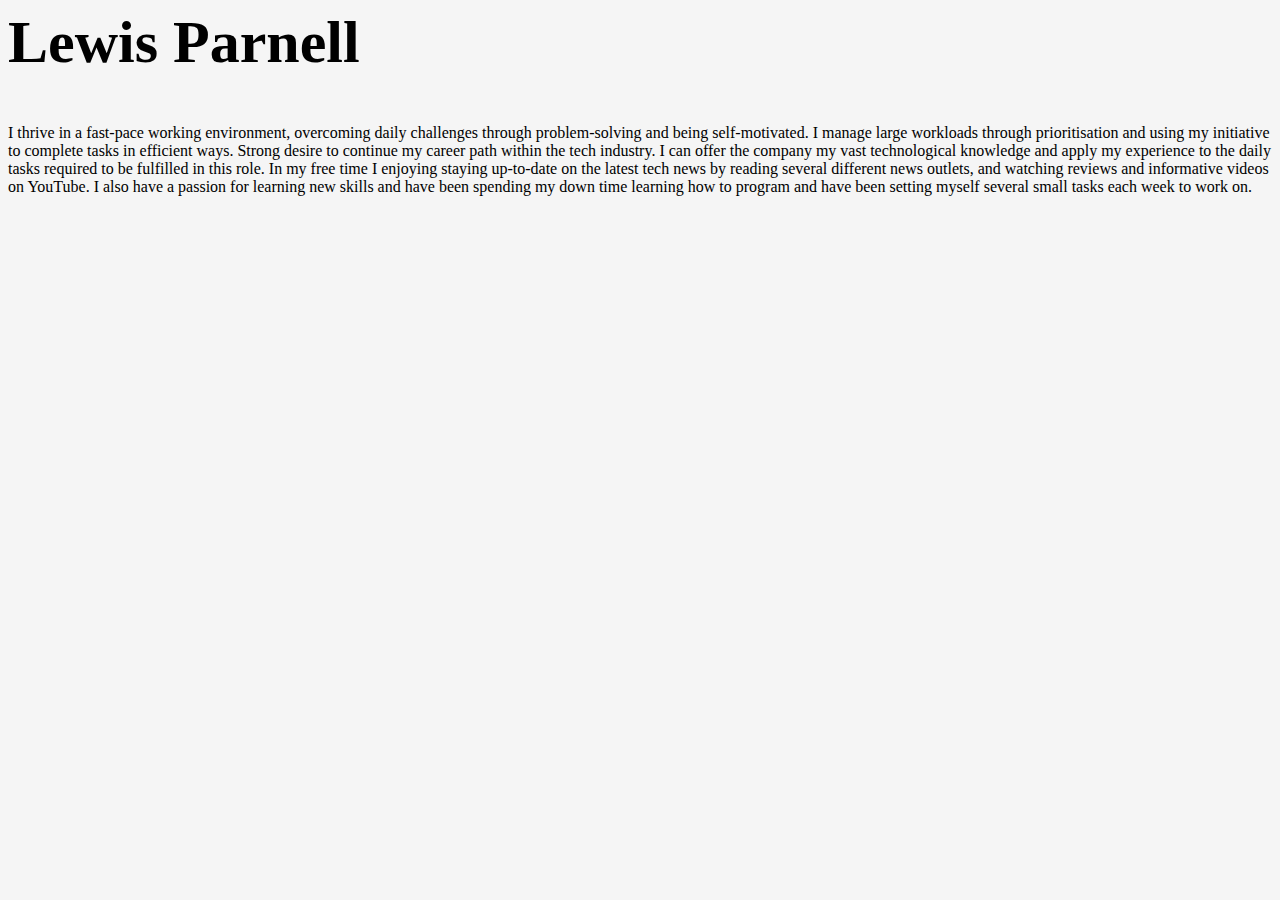
==== index.html @ 41ef8e37 "Setting up site" ====
<html lang="en">
<head>
<meta charset="UTF-8">
<meta name="viewport" content="width=device-width, initial-scale=1.0">
<title>Lewis Parnell</title>
<link rel="stylesheet" type="text/css" href="styles/main.css">
<link rel="stylesheet" media="only screen and (min-width:720px)" href="styles/desktop.css">
<link rel="icon" href="images/logo.png">
</head>
<body>
<div class="container">
<header>
    <h1 id="Heading">Lewis Parnell</h1> 
</header>
<p>
I thrive in a fast-pace working environment, overcoming daily challenges through problem-solving and being self-motivated. I manage large workloads through prioritisation and using my initiative to complete tasks in efficient ways. Strong desire to continue my career path within the tech industry. I can offer the company my vast technological knowledge and apply my experience to the daily tasks required to be fulfilled in this role.
In my free time I enjoying staying up-to-date on the latest tech news by reading several different news outlets, and watching reviews and informative videos on YouTube. I also have a passion for learning new skills and have been spending my down time learning how to program and have been setting myself several small tasks each week to work on.
</p>
<div class="content">
<script src="js/main.js"> </script>
</body>
</html>
---- styles/main.css ----
.container {
    width: 100%;
    margin: auto;
}
header {
    height: 100px;
    background-size: cover;
    padding: 0px;
    text-align: left;
    font-size: 30px;
    font-family: Georgia, 'Times New Roman', Times, serif;
}
nav {
    background-color: #8d8741;
}
nav ul {
    list-style: none;
    padding-left: 0;
    margin: 0;
    display: flex;
    flex-direction: column;
}
nav ul li {
    border-bottom: 1px solid #ccc;
    padding: 5px;
    text-align: center;
}
nav ul li a {
    display: inline-block;
    width: 100%;
    font-weight: bold;
    text-decoration: none;
    color: white;
    padding: 8px 0;
    font-family: Georgia, 'Times New Roman', Times, serif;
}
footer {
    border-top: 1px solid #ccc;
    margin: 20px 10px 10px 0;
    padding-top: 10px;
    font-size: 15px;
    text-align: center;
    font-style: bold;
}
ul.facilities {
    font-size: 20px;
}
.content {
    font-size: 20px;
    font-family: Georgia, 'Times New Roman', Times, serif;
}
ul {
    font-size: 20px;
}
.textWrap {
    float: right;
    margin: 5px;
}
li > p {
    margin-left: 10;
}
.map{
    display: none;
}
---- styles/desktop.css ----
html {background-color:whitesmoke}
.container {
    width: 100%;
    margin: auto;
}
nav li a:hover {
    color: black;
    text-decoration: underline;
  }
nav ul {
    text-align: center;
    padding-left: 0;
    flex-direction: row;
    margin: auto;
  }
nav ul li {
    text-align: center;
    display: inline;
    border: none;
    border-left: 1px solid #000;
  }
button {
  vertical-align: bottom;
	margin: 0 0.3125em;
	padding: 0 0.3125em;
	border: 1px solid #000;
	background-color: #fff;
	font-weight: bold;
}
.content {
    font-size: 20px;
    font-family: Georgia, 'Times New Roman', Times, serif;
}
.map {
  display: inline;
  float: right;
  position: relative;
  top: -400px;
  margin: 0;
}
.row {
  display: flex;
}
.column {
  flex: 33.33%;
  padding: 5px;
}
.rowBusiness {
  display: flex;
}
.columnBusiness {
  flex: 33.33%;
  padding: 5px;
}
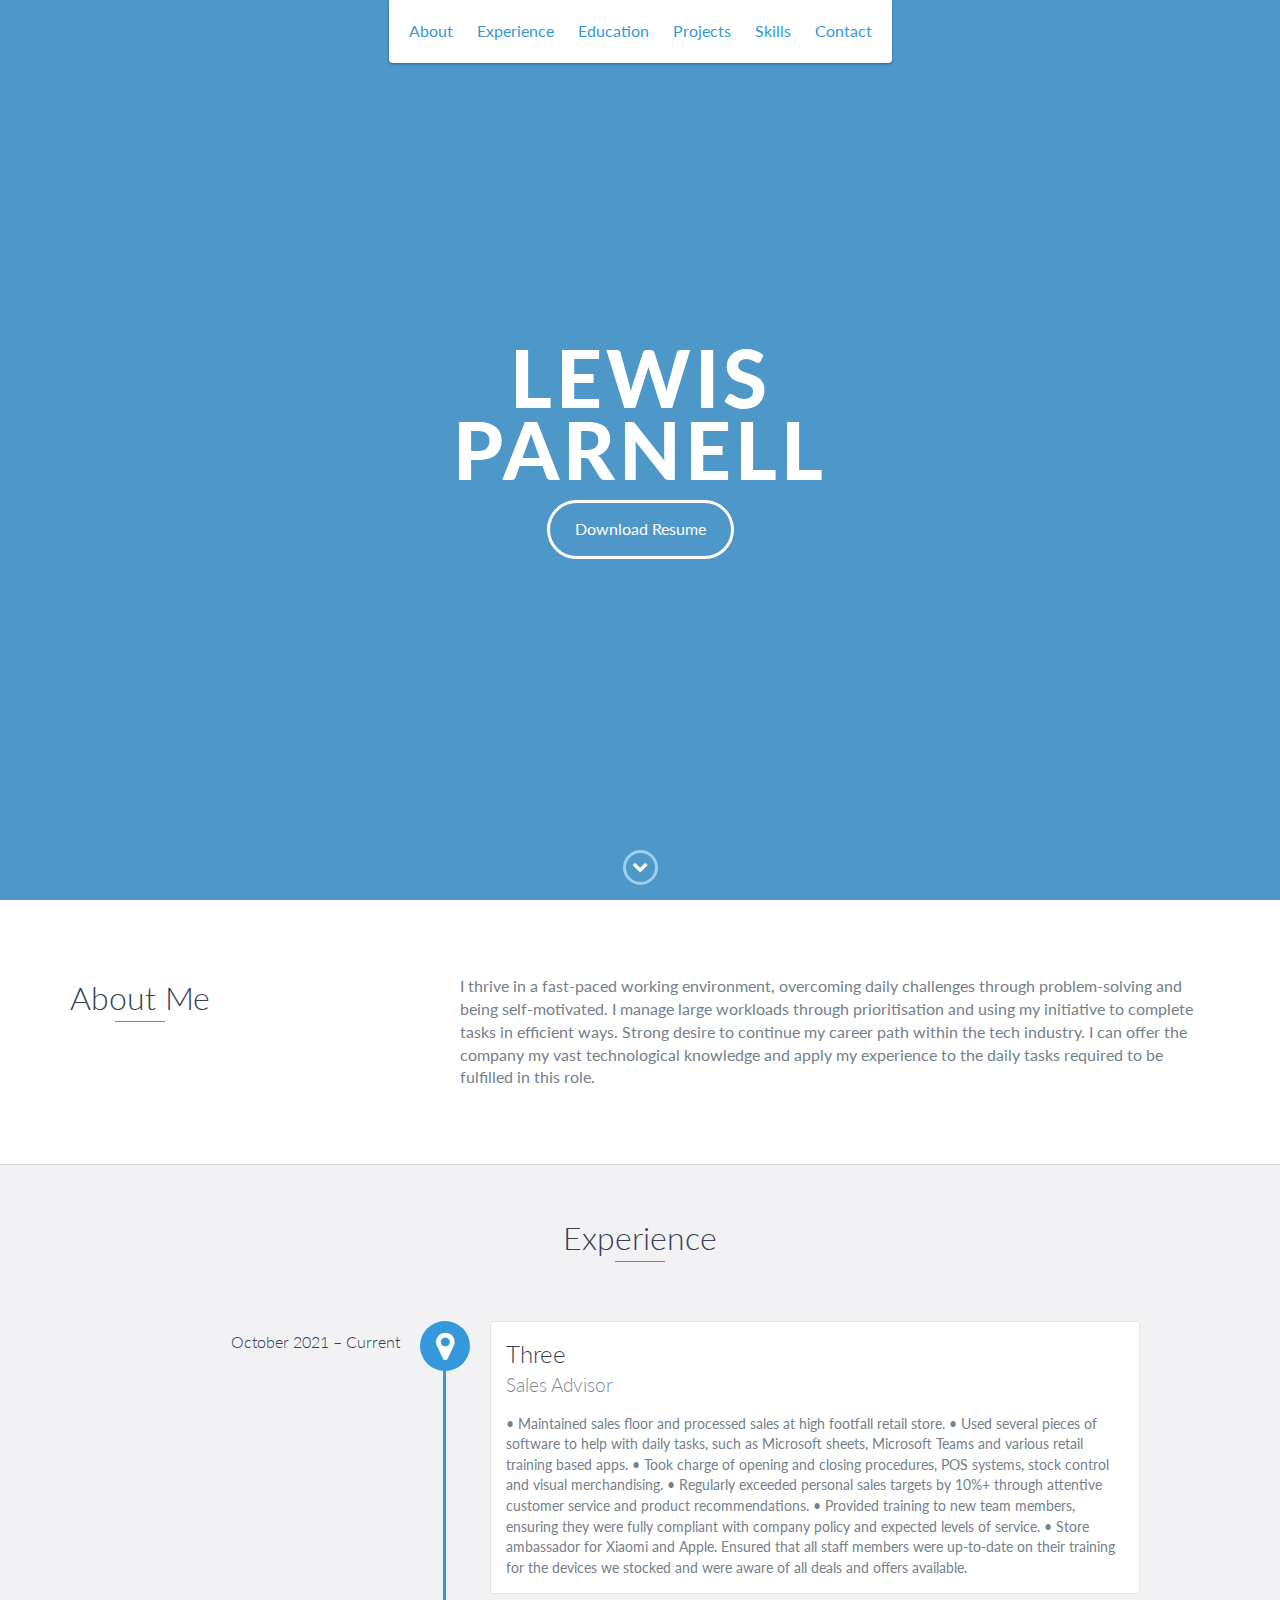
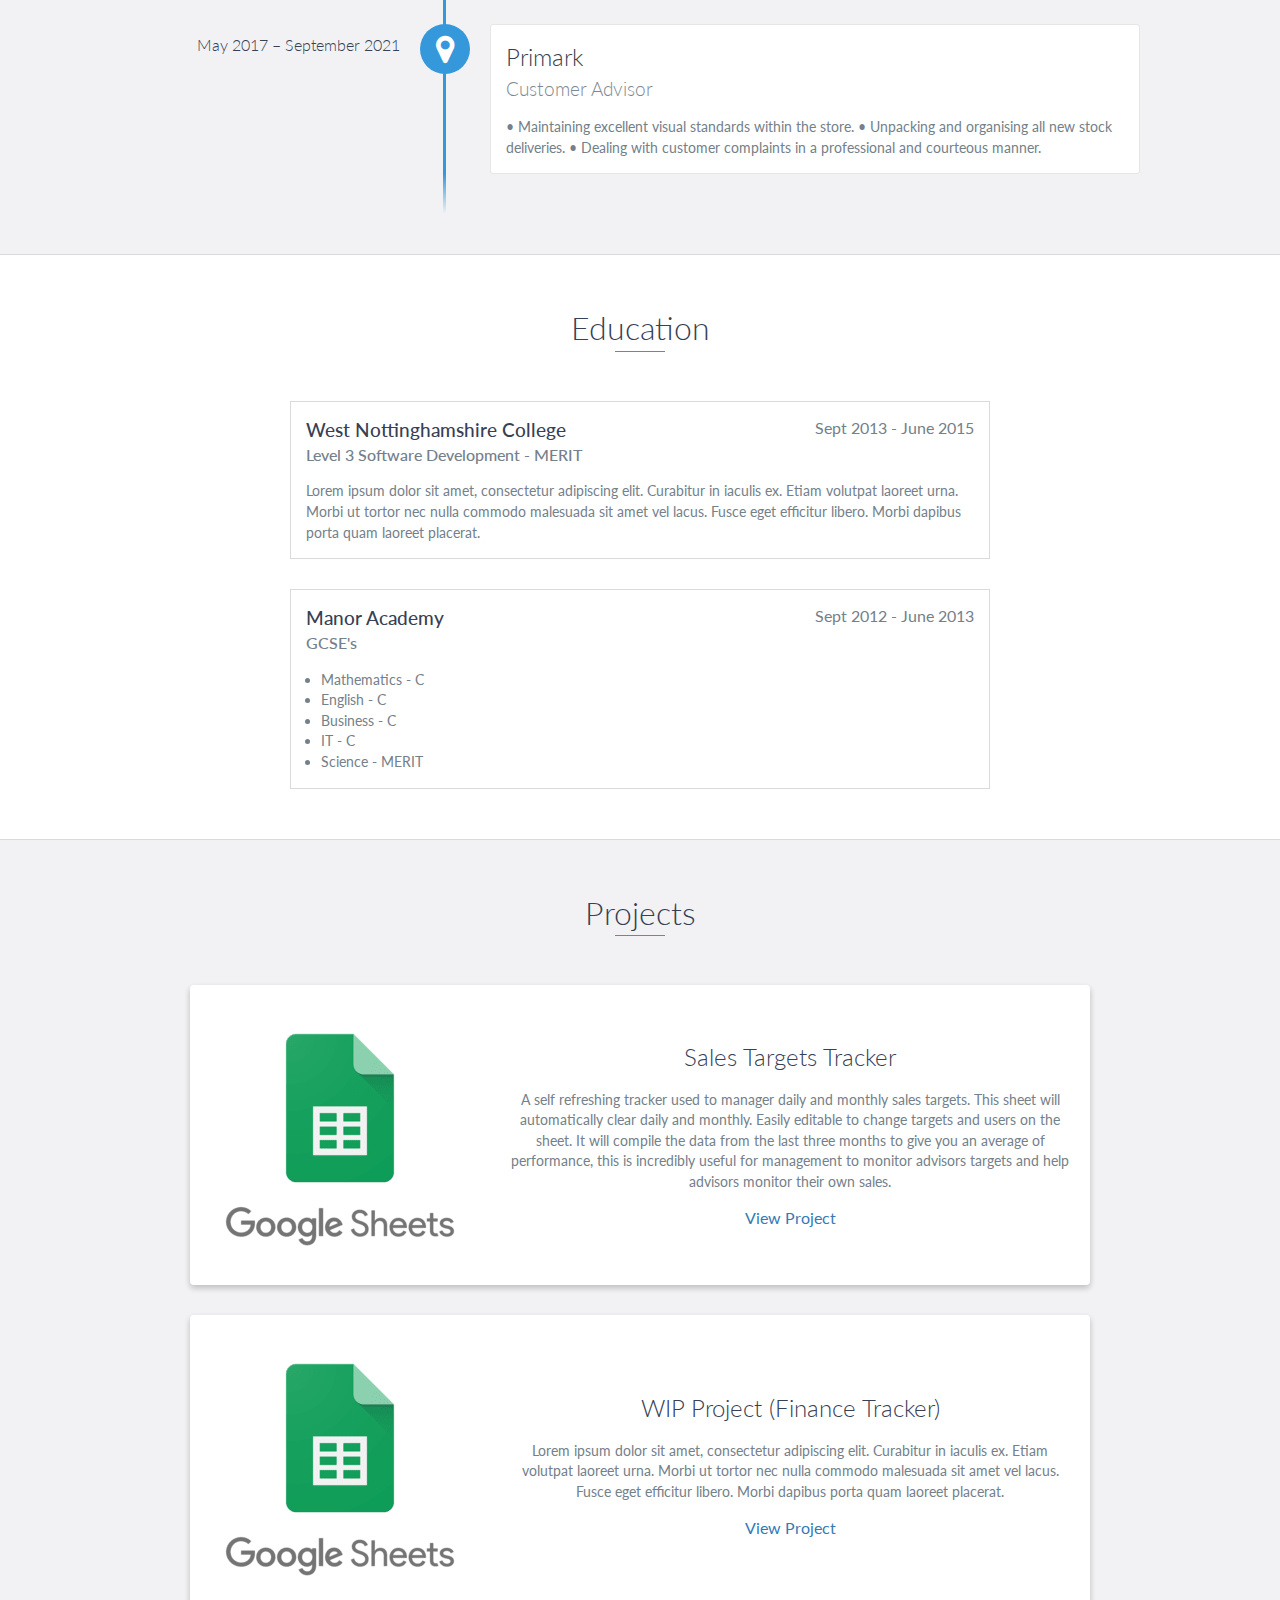
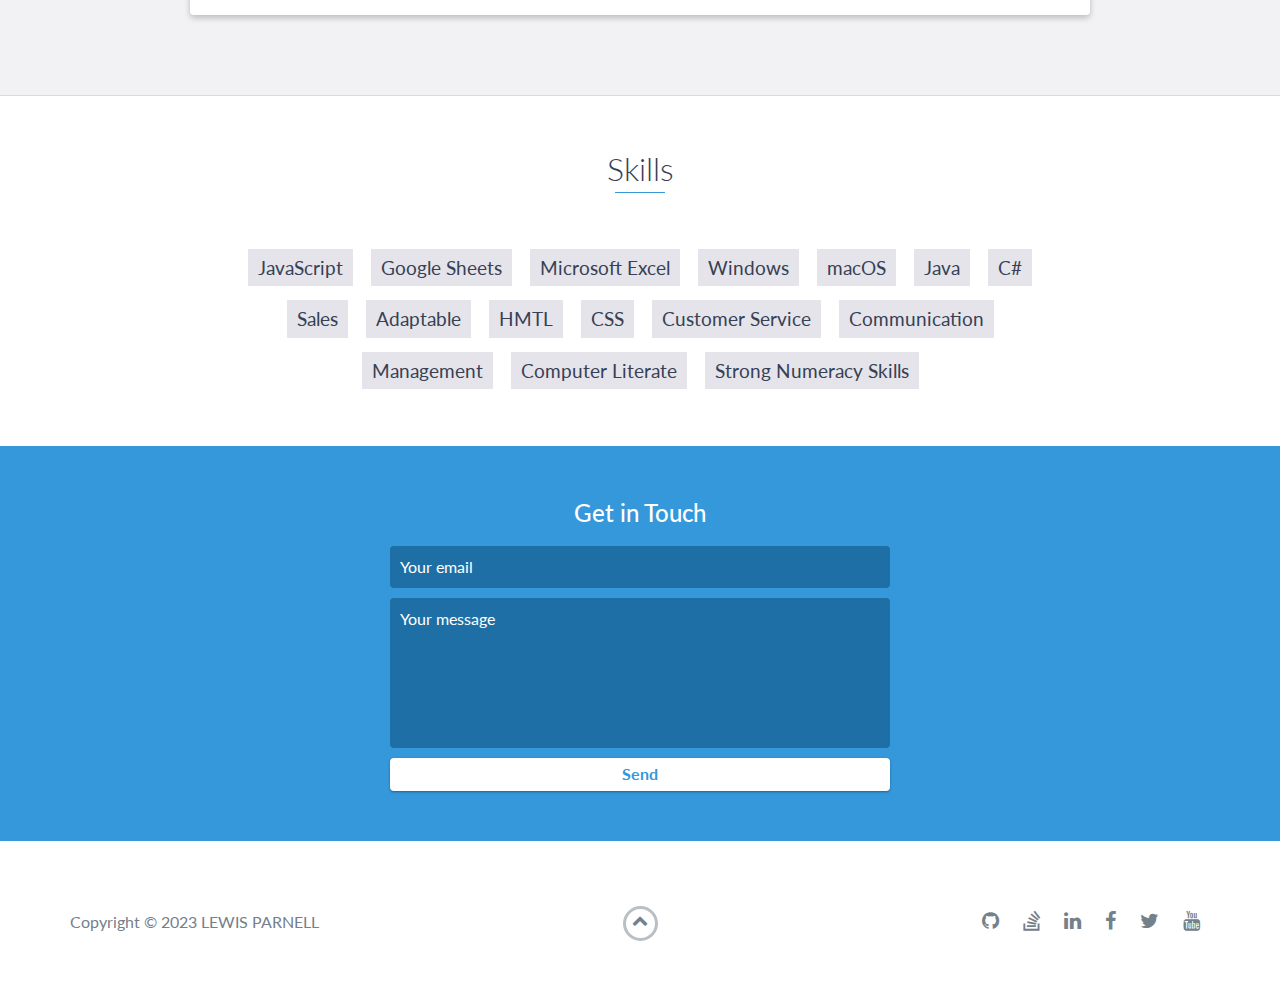
==== commit 9c49b483: "BuiltSite" ====
--- a/index.html
+++ b/index.html
@@ -1,22 +1,283 @@
-<html lang="en">
+<!DOCTYPE html>
+<html class="no-js" lang="en">
+
 <head>
-<meta charset="UTF-8">
-<meta name="viewport" content="width=device-width, initial-scale=1.0">
-<title>Lewis Parnell</title>
-<link rel="stylesheet" type="text/css" href="styles/main.css">
-<link rel="stylesheet" media="only screen and (min-width:720px)" href="styles/desktop.css">
-<link rel="icon" href="images/logo.png">
+    <meta charset="utf-8">
+    <meta http-equiv="X-UA-Compatible" content="IE=edge">
+    <meta name="viewport" content="width=device-width, initial-scale=1">
+    <title>My Portfolio</title>
+	<link rel="shortcut icon" href="favicon.ico" type="image/x-icon">
+	<link rel="icon" href="favicon.ico" type="image/x-icon">
+    <link rel="mask-icon" href="{{ base_path }}/images/safari-pinned-tab.svg?v=M44lzPylqQ" 
+    color="#000000">
+    <link href="https://fonts.googleapis.com/css?family=Lato:300,400,700,900" rel="stylesheet">
+    <link rel="stylesheet" href="libs/font-awesome/css/font-awesome.min.css">
+    <link href="css/bootstrap.min.css" rel="stylesheet">
+    <link href="css/styles.css" rel="stylesheet">
 </head>
+
 <body>
-<div class="container">
-<header>
-    <h1 id="Heading">Lewis Parnell</h1> 
-</header>
-<p>
-I thrive in a fast-pace working environment, overcoming daily challenges through problem-solving and being self-motivated. I manage large workloads through prioritisation and using my initiative to complete tasks in efficient ways. Strong desire to continue my career path within the tech industry. I can offer the company my vast technological knowledge and apply my experience to the daily tasks required to be fulfilled in this role.
-In my free time I enjoying staying up-to-date on the latest tech news by reading several different news outlets, and watching reviews and informative videos on YouTube. I also have a passion for learning new skills and have been spending my down time learning how to program and have been setting myself several small tasks each week to work on.
-</p>
-<div class="content">
-<script src="js/main.js"> </script>
+    <div id="mobile-menu-open" class="shadow-large">
+        <i class="fa fa-bars" aria-hidden="true"></i>
+    </div>
+    <!-- End #mobile-menu-toggle -->
+    <header>
+        <div id="mobile-menu-close">
+            <span>Close</span> <i class="fa fa-times" aria-hidden="true"></i>
+        </div>
+        <ul id="menu" class="shadow">
+            <li>
+                <a href="#about">About</a>
+            </li>
+            <li>
+                <a href="#experience">Experience</a>
+            </li>
+            <li>
+                <a href="#education">Education</a>
+            </li>
+            <li>
+                <a href="#projects">Projects</a>
+            </li>
+            <li>
+                <a href="#skills">Skills</a>
+            </li>
+            <li>
+                <a href="#contact">Contact</a>
+            </li>
+        </ul>
+    </header>
+    <!-- End header -->
+
+    <div id="lead">
+        <div id="lead-content">
+            <h1>Lewis Parnell</h1>
+            <h2></h2>
+            <a href="#" class="btn-rounded-white">Download Resume</a>
+        </div>
+        <!-- End #lead-content -->
+
+        <div id="lead-overlay"></div>
+
+        <div id="lead-down">
+            <span>
+                <i class="fa fa-chevron-down" aria-hidden="true"></i>
+            </span>
+        </div>
+        <!-- End #lead-down -->
+    </div>
+    <!-- End #lead -->
+
+    <div id="about">
+        <div class="container">
+            <div class="row">
+                <div class="col-md-4">
+                    <h2 class="heading">About Me</h2>
+                </div>
+                <div class="col-md-8">
+                    <p>
+                        I thrive in a fast-paced working environment, overcoming daily challenges through problem-solving and being self-motivated. I manage large workloads through prioritisation and using my initiative to complete tasks in efficient ways. Strong desire to continue my career path within the tech industry. I can offer the company my vast technological knowledge and apply my experience to the daily tasks required to be fulfilled in this role.
+                    </p>
+                </div>
+            </div>
+        </div>
+    </div>
+    <!-- End #about -->
+
+    <div id="experience" class="background-alt">
+        <h2 class="heading">Experience</h2>
+        <div id="experience-timeline">
+            <div data-date="October 2021 – Current">
+                <h3>Three</h3>
+                <h4>Sales Advisor</h4>
+                <p>
+                    • Maintained sales floor and processed sales at high footfall retail store. 
+                    • Used several pieces of software to help with daily tasks, such as Microsoft sheets, Microsoft Teams and various retail training based apps.
+                    • Took charge of opening and closing procedures, POS systems, stock control and visual merchandising.
+                    • Regularly exceeded personal sales targets by 10%+ through attentive customer service and product recommendations.
+                    • Provided training to new team members, ensuring they were fully compliant with company policy and expected levels of service.
+                    • Store ambassador for Xiaomi and Apple. Ensured that all staff members were up-to-date on their training for the devices we stocked and were aware of all deals and offers available.
+                </p>
+            </div>
+
+            <div data-date="May 2017 – September 2021">
+                <h3>Primark</h3>
+                <h4>Customer Advisor</h4>
+                <p>
+                    • Maintaining excellent visual standards within the store.                                      
+                    • Unpacking and organising all new stock deliveries.
+                    • Dealing with customer complaints in a professional and courteous manner.
+                </p>
+            </div>
+            <!--
+            <div data-date="September 2015 – September 2016">
+                <h3>Employer Name</h3>
+                <h4>Job Title</h4>
+                <p>
+                    Lorem ipsum dolor sit amet, consectetur adipiscing elit. Curabitur in iaculis ex. Etiam volutpat laoreet urna. Morbi ut tortor nec nulla commodo malesuada sit amet vel lacus. Fusce eget efficitur libero. Morbi dapibus porta quam laoreet placerat.
+                </p>
+            </div>
+        -->
+        </div>
+    </div>
+    <!-- End #experience -->
+
+    <div id="education">
+        <h2 class="heading">Education</h2>
+        <div class="education-block">
+            <h3>West Nottinghamshire College</h3>
+            <span class="education-date">Sept 2013 - June 2015</span>
+            <h4>Level 3 Software Development - MERIT</h4>
+            <p>
+                Lorem ipsum dolor sit amet, consectetur adipiscing elit. Curabitur in iaculis ex. Etiam volutpat laoreet urna. Morbi ut tortor nec nulla commodo malesuada sit amet vel lacus. Fusce eget efficitur libero. Morbi dapibus porta quam laoreet placerat.
+            </p>
+        </div>
+        <!-- End .education-block -->
+
+        <div class="education-block">
+            <h3>Manor Academy</h3>
+            <span class="education-date">Sept 2012 - June 2013</span>
+            <h4>GCSE's</h4>
+            <ul>
+                <li>
+                    Mathematics - C
+                </li>
+                <li>
+                    English - C
+                </li>
+                <li>
+                    Business - C
+                </li>
+                <li>
+                    IT - C
+                </li>
+                <li>
+                    Science - MERIT
+                </li>
+            </ul>
+        </div>
+        <!-- End .education-block -->
+    </div>
+    <!-- End #education -->
+
+    <div id="projects" class="background-alt">
+        <h2 class="heading">Projects</h2>
+        <div class="container">
+            <div class="row">
+                <div class="project shadow-large">
+                    <div class="project-image">
+                        <img src="images/sheets.png" />
+                    </div>
+                    <!-- End .project-image -->
+                    <div class="project-info">
+                        <h3>Sales Targets Tracker</h3>
+                        <p>
+                           A self refreshing tracker used to manager daily and monthly sales targets. This sheet will automatically clear daily and monthly. Easily editable to change targets and users on the sheet. It will compile the data from the last three months to give you an average of performance, this is incredibly useful for management to monitor advisors targets and help advisors monitor their own sales.
+                        </p>
+                        <a href="https://docs.google.com/spreadsheets/d/1WSIzoiRteX82DdlcZ4LXgZxn_g5rw0jLfph7pyfMQQk/edit?usp=sharing">View Project</a>
+                    </div>
+                    <!-- End .project-info -->
+                </div>
+                <!-- End .project -->
+
+                <div class="project shadow-large">
+                    <div class="project-image">
+                        <img src="images/sheets.png" />
+                    </div>
+                    <!-- End .project-image -->
+                    <div class="project-info">
+                        <h3>WIP Project (Finance Tracker)</h3>
+                        <p>
+                            Lorem ipsum dolor sit amet, consectetur adipiscing elit. Curabitur in iaculis ex. Etiam volutpat laoreet urna. Morbi ut tortor nec nulla commodo malesuada sit amet vel lacus. Fusce eget efficitur libero. Morbi dapibus porta quam laoreet placerat.
+                        </p>
+                        <a href="#">View Project</a>
+                    </div>
+                    <!-- End .project-info -->
+                </div>
+                <!-- End .project -->
+            </div>
+        </div>
+    </div>
+    <!-- End #projects -->
+
+    <div id="skills">
+        <h2 class="heading">Skills</h2>
+        <ul>
+            <li>JavaScript</li>
+            <li>Google Sheets</li>
+            <li>Microsoft Excel</li>
+            <li>Windows</li>
+            <li>macOS</li>
+            <li>Java</li>
+            <li>C#</li>
+            <li>Sales</li>
+            <li>Adaptable</li>
+            <li>HMTL</li>
+            <li>CSS</li>
+            <li>Customer Service</li>
+            <li>Communication</li>
+            <li>Management</li>
+            <li>Computer Literate</li>
+            <li>Strong Numeracy Skills</li>
+        </ul>
+    </div>
+    <!-- End #skills -->
+
+    <div id="contact">
+        <h2>Get in Touch</h2>
+        <div id="contact-form">
+            <form method="POST" action="https://formspree.io/f/xjvdnvve">
+                <input type="hidden" name="_subject" value="Contact request from personal website" />
+                <input type="email" name="_replyto" placeholder="Your email" required>
+                <textarea name="message" placeholder="Your message" required></textarea>
+                <button type="submit">Send</button>
+            </form>
+        </div>
+        <!-- End #contact-form -->
+    </div>
+    <!-- End #contact -->
+
+    <footer>
+        <div class="container">
+            <div class="row">
+                <div class="col-sm-5 copyright">
+                    <p>
+                        Copyright &copy; <span id="current-year">2023</span> LEWIS PARNELL
+                    </p>
+                </div>
+                <div class="col-sm-2 top">
+                    <span id="to-top">
+                        <i class="fa fa-chevron-up" aria-hidden="true"></i>
+                    </span>
+                </div>
+                <div class="col-sm-5 social">
+                    <ul>
+                        <li>
+                            <a href="https://github.com/Lewisparnell" target="_blank"><i class="fa fa-github" aria-hidden="true"></i></a>
+                        </li>
+                        <li>
+                            <a href="https://stackoverflow.com/users/21268830/lewisp" target="_blank"><i class="fa fa-stack-overflow" aria-hidden="true"></i></a>
+                        </li>
+                        <li>
+                            <a href="https://www.linkedin.com/in/lewis-parnell-bb6591b8/" target="_blank"><i class="fa fa-linkedin" aria-hidden="true"></i></a>
+                        </li>
+                        <li>
+                            <a href="https://www.facebook.com/lewis.parnell.7/" target="_blank"><i class="fa fa-facebook" aria-hidden="true"></i></a>
+                        </li>
+                        <li>
+                            <a href="https://twitter.com/lewisparnell4" target="_blank"><i class="fa fa-twitter" aria-hidden="true"></i></a>
+                        </li>
+                        <li>
+                            <a href="https://www.youtube.com/channel/UCFVB7MnAthEKdWi9qx2WL5A" target="_blank"><i class="fa fa-youtube" aria-hidden="true"></i></a>
+                        </li>
+                    </ul>
+                </div>
+            </div>
+        </div>
+    </footer>
+    <!-- End footer -->
+
+    <script src="https://ajax.googleapis.com/ajax/libs/jquery/1.12.4/jquery.min.js"></script>
+    <script src="js/scripts.min.js"></script>
 </body>
-</html>+
+</html>
--- a/css/styles.css
+++ b/css/styles.css
@@ -0,0 +1,12 @@
+/*!
+    Title: Dev Portfolio Template
+    Version: 1.2.2
+    Last Change: 03/25/2020
+    Author: Ryan Fitzgerald
+    Repo: https://github.com/RyanFitzgerald/devportfolio-template
+    Issues: https://github.com/RyanFitzgerald/devportfolio-template/issues
+
+    Description: This file contains all the styles associated with the page
+    that don't come from third party libraries. This file gets compiled using
+    Gulp and send to the /css folder which is then loaded on the page.
+*/body{font-family:'Lato', sans-serif;font-size:16px}body.active{overflow:hidden;z-index:-1}.no-js #experience-timeline>div{background:#fff;padding:10px;margin-bottom:10px;border:1px solid #dcd9d9}.no-js #experience-timeline>div h3{font-size:1.5em;font-weight:300;color:#374054;display:inline-block;margin:0}.no-js #experience-timeline>div h4{font-size:1.2em;font-weight:300;color:#7e8890;margin:0 0 15px 0}.no-js #experience-timeline>div p{color:#74808a;font-size:0.9em;margin:0}.no-js #experience-timeline:before,.no-js #experience-timeline:after{content:none}@keyframes dropHeader{0%{transform:translateY(-100%)}100%{transform:translateY(0)}}header{position:absolute;top:0;left:0;right:0;text-align:center;z-index:10;animation-name:dropHeader;animation-iteration-count:1;animation-timing-function:ease;animation-duration:0.75s}header ul{display:inline-block;background:#fff;text-align:center;padding:10px;margin:0;border-bottom-right-radius:4px;border-bottom-left-radius:4px}header li{display:inline-block}header a{display:block;color:#3498db;padding:10px}header a:hover{color:#217dbb;text-decoration:none;background:#eee;border-radius:4px}header a:focus{color:#3498db;text-decoration:none}header.active{display:block}header.sticky{position:fixed;z-index:999}#menu.active{display:block}#mobile-menu-open{display:none;cursor:pointer;position:fixed;right:15px;top:10px;color:#3498db;font-size:1.5em;z-index:20;padding:0 7px;border-radius:4px;background:#fff}#mobile-menu-close{display:none;text-align:right;width:100%;background:#fff;font-size:1.5em;padding-right:15px;padding-top:10px;cursor:pointer;color:#3498db}#mobile-menu-close span{font-size:0.5em;text-transform:uppercase}#mobile-menu-close i{vertical-align:middle}footer{padding:50px 0}.copyright{padding-top:20px}.copyright p{margin:0;color:#74808a}.top{text-align:center}.top span{cursor:pointer;display:block;margin:15px auto 0 auto;width:35px;height:35px;border-radius:50%;border:3px solid #b9bfc4;text-align:center}.top i{color:#74808a}.social{text-align:right}.social ul{margin:5px 0 0 0;padding:0}.social li{display:inline-block;font-size:1.25em;list-style:none}.social a{display:block;color:#74808a;padding:10px}.social a:hover{color:#3498db}.btn-rounded-white{display:inline-block;color:#fff;padding:15px 25px;border:3px solid #fff;border-radius:30px;transition:.5s ease all}.btn-rounded-white:hover{color:#3498db;background:#fff;text-decoration:none}.shadow{box-shadow:0 1px 3px rgba(0,0,0,0.12),0 1px 2px rgba(0,0,0,0.24)}.shadow-large{box-shadow:0 3px 6px rgba(0,0,0,0.08),0 3px 6px rgba(0,0,0,0.15)}.heading{position:relative;display:inline-block;font-size:2em;font-weight:300;margin:0 0 30px 0}.heading:after{position:absolute;content:'';top:100%;height:1px;width:50px;left:0;right:0;margin:0 auto;background:#3498db}.background-alt{background:#f2f2f5}#lead{position:relative;height:100vh;min-height:500px;max-height:1080px;background:url(../images/lead-bg.jpg);background-size:cover;padding:15px;overflow:hidden}#lead-content{position:absolute;z-index:10;top:50%;left:50%;transform:translate(-50%, -50%);text-align:center}#lead-content h1,#lead-content h2{margin:0}#lead-content h1{color:#fff;font-weight:900;font-size:5em;text-transform:uppercase;letter-spacing:0.05em;line-height:0.9em}#lead-content h2{color:#a0cfee;font-weight:500;font-size:2.25em;margin-bottom:15px}#lead-overlay{position:absolute;height:100%;width:100%;top:0;right:0;bottom:0;left:0;background:rgba(33,125,187,0.8);z-index:1}#lead-down{position:absolute;left:0;right:0;width:100%;text-align:center;z-index:10;bottom:15px;color:#fff}#lead-down span{cursor:pointer;display:block;margin:0 auto;width:35px;height:35px;border-radius:50%;border:3px solid #a0cfee;text-align:center}#lead-down i{animation:pulsate 1.5s ease;animation-iteration-count:infinite;padding-top:5px}@keyframes pulsate{0%{transform:scale(1, 1)}50%{transform:scale(1.2, 1.2)}100%{transform:scale(1, 1)}}#about{padding:75px 15px;border-bottom:1px solid #dcd9d9}#about h2{color:#374054}#about p{color:#74808a;margin:0}#experience{padding:50px 15px;text-align:center;border-bottom:1px solid #dcd9d9}#experience h2{color:#374054}#experience-timeline{margin:30px auto 0 auto;position:relative;max-width:1000px}#experience-timeline:before{position:absolute;content:'';top:0;bottom:0;left:303px;right:auto;height:100%;width:3px;background:#3498db;z-index:0}#experience-timeline:after{position:absolute;content:'';width:3px;height:40px;background:#3498db;background:linear-gradient(to bottom, #3498db, rgba(52,152,219,0));top:100%;left:303px}.vtimeline-content{margin-left:350px;background:#fff;border:1px solid #e6e6e6;padding:15px;border-radius:3px;text-align:left}.vtimeline-content h3{font-size:1.5em;font-weight:300;color:#374054;display:inline-block;margin:0}.vtimeline-content h4{font-size:1.2em;font-weight:300;color:#7e8890;margin:0 0 15px 0}.vtimeline-content p{color:#74808a;font-size:0.9em;margin:0}.vtimeline-point{position:relative;display:block;vertical-align:top;margin-bottom:30px}.vtimeline-icon{position:relative;color:#fff;width:50px;height:50px;background:#3498db;border-radius:50%;float:left;z-index:99;margin-left:280px}.vtimeline-icon i{display:block;font-size:2em;margin-top:10px}.vtimeline-date{width:260px;text-align:right;position:absolute;left:0;top:10px;font-weight:300;color:#374054}#education{padding:50px 15px 20px 15px;border-bottom:1px solid #dcd9d9;text-align:center}#education h2{color:#374054;margin-bottom:50px}.education-block{max-width:700px;margin:0 auto 30px auto;padding:15px;border:1px solid #dcd9d9;text-align:left}.education-block h3{font-weight:500;float:left;margin:0;color:#374054}.education-block span{color:#74808a;float:right}.education-block h4{color:#74808a;clear:both;font-weight:500;margin:0 0 15px 0}.education-block p,.education-block ul{margin:0;color:#74808a;font-size:0.9em}.education-block ul{padding:0 0 0 15px}#projects{padding:50px 15px;border-bottom:1px solid #dcd9d9;text-align:center}#projects h2{color:#374054;margin-bottom:50px}.project{position:relative;max-width:900px;margin:0 auto 30px auto;overflow:hidden;background:#fff;border-radius:4px}.project-image{float:left}.project-info{position:absolute;top:50%;transform:translateY(-50%);margin-left:300px;padding:15px}.project-info h3{font-size:1.5em;font-weight:300;color:#374054;margin:0 0 15px 0}.project-info p{color:#74808a;margin:0 0 15px 0;font-size:0.9em}.no-image .project-info{position:relative;margin:0;padding:30px 15px;transform:none}#more-projects{display:none}#skills{padding:50px 15px;text-align:center}#skills h2{color:#374054;margin-bottom:50px}#skills ul{display:block;margin:0 auto;padding:0;max-width:800px}#skills li{display:inline-block;margin:7px;padding:5px 10px;color:#374054;background:#e4e4ea;list-style:none;cursor:default;font-size:1.2em}#contact{padding:50px 15px;background:#3498db;text-align:center}#contact h2{margin:0 0 15px 0;color:#fff;font-weight:500}#contact-form{max-width:500px;margin:0 auto}#contact-form input,#contact-form textarea{display:block;width:100%;padding:10px;border-radius:4px;border:none;margin-bottom:10px;background:#1d6fa5;color:#fff;transition:.5s ease all}#contact-form input::-webkit-input-placeholder,#contact-form textarea::-webkit-input-placeholder{color:#fff}#contact-form input:-moz-placeholder,#contact-form textarea:-moz-placeholder{color:#fff;opacity:1}#contact-form input::-moz-placeholder,#contact-form textarea::-moz-placeholder{color:#fff;opacity:1}#contact-form input:-ms-input-placeholder,#contact-form textarea:-ms-input-placeholder{color:#fff}#contact-form input:focus,#contact-form textarea:focus{outline:none;background:#16527a}#contact-form textarea{height:150px;resize:none}#contact-form button{display:block;width:100%;background:#fff;border-radius:4px;padding:5px 10px;border:none;color:#3498db;font-weight:700;box-shadow:0 1px 3px rgba(0,0,0,0.12),0 1px 2px rgba(0,0,0,0.24);transition:.5s ease all}#contact-form button:hover{box-shadow:0 10px 20px rgba(0,0,0,0.19),0 6px 6px rgba(0,0,0,0.23)}.optional-section{padding:50px 15px;text-align:center;border-top:1px solid #dcd9d9}.optional-section h2{color:#374054}.optional-section-block{max-width:700px;margin:0 auto 30px auto;padding:15px;border:1px solid #dcd9d9;background:#fff;text-align:left}.optional-section-block h3{font-weight:500;margin:0 0 15px 0;color:#374054}.optional-section-block h4{color:#74808a;clear:both;font-weight:500;margin:0 0 15px 0}.optional-section-block p,.optional-section-block ul{margin:0 0 15px 0;color:#74808a;font-size:0.9em}.optional-section-block ul{padding:0 0 0 15px}@media only screen and (max-width: 750px){#experience-timeline:before,#experience-timeline:after{left:23px}.vtimeline-date{width:auto;text-align:left;position:relative;margin-bottom:15px;display:block;margin-left:70px}.vtimeline-icon{margin-left:0}.vtimeline-content{margin-left:70px}}@media only screen and (max-width: 992px){#lead{height:auto;min-height:auto;max-height:auto;padding:100px 15px}#lead-content{position:relative;transform:none;left:auto;top:auto}#lead-content h1{font-size:3em}#lead-content h2{font-size:1.75em}#about{text-align:center}#about p{text-align:left}}@media only screen and (max-width: 768px){header{position:fixed;display:none;z-index:999;animation:none;bottom:0;height:100%}#mobile-menu-open,#mobile-menu-close{display:block}#menu{height:100%;overflow-y:auto;box-shadow:none;border-radius:0;width:100%}#menu li{display:block;margin-bottom:10px}#lead-content h1{font-size:2em}#lead-content h2{font-size:1.3em}#lead-content a{padding:10px 20px}#lead-down{display:none}.education-block h3,.education-block span{float:none}.project-image{display:none}.project-info{position:relative;margin:0;padding:30px 15px;top:auto;transform:none}footer{text-align:center}.social{text-align:center}}@media only screen and (max-width: 480px){#lead-content h1{font-size:1.5em}#lead-content h2{font-size:1em}#lead-content a{font-size:0.9em;padding:5px 10px}}
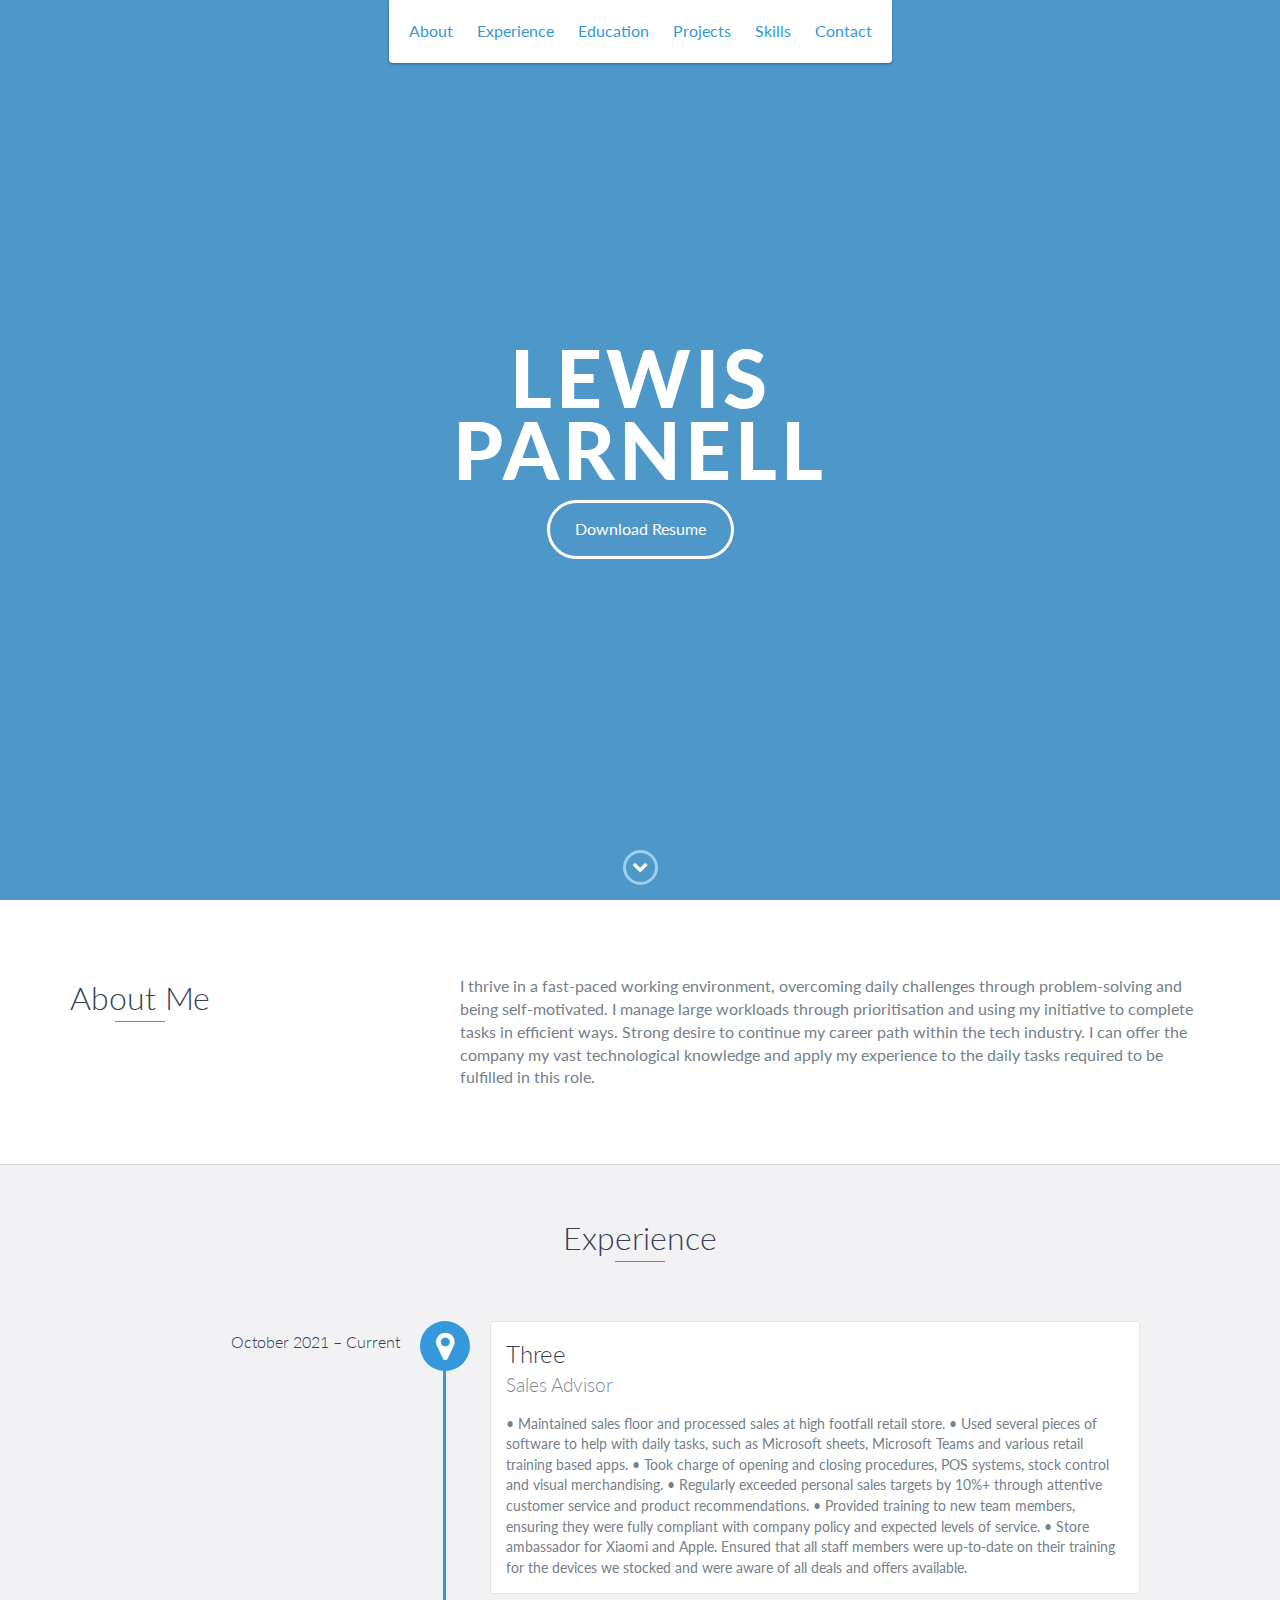
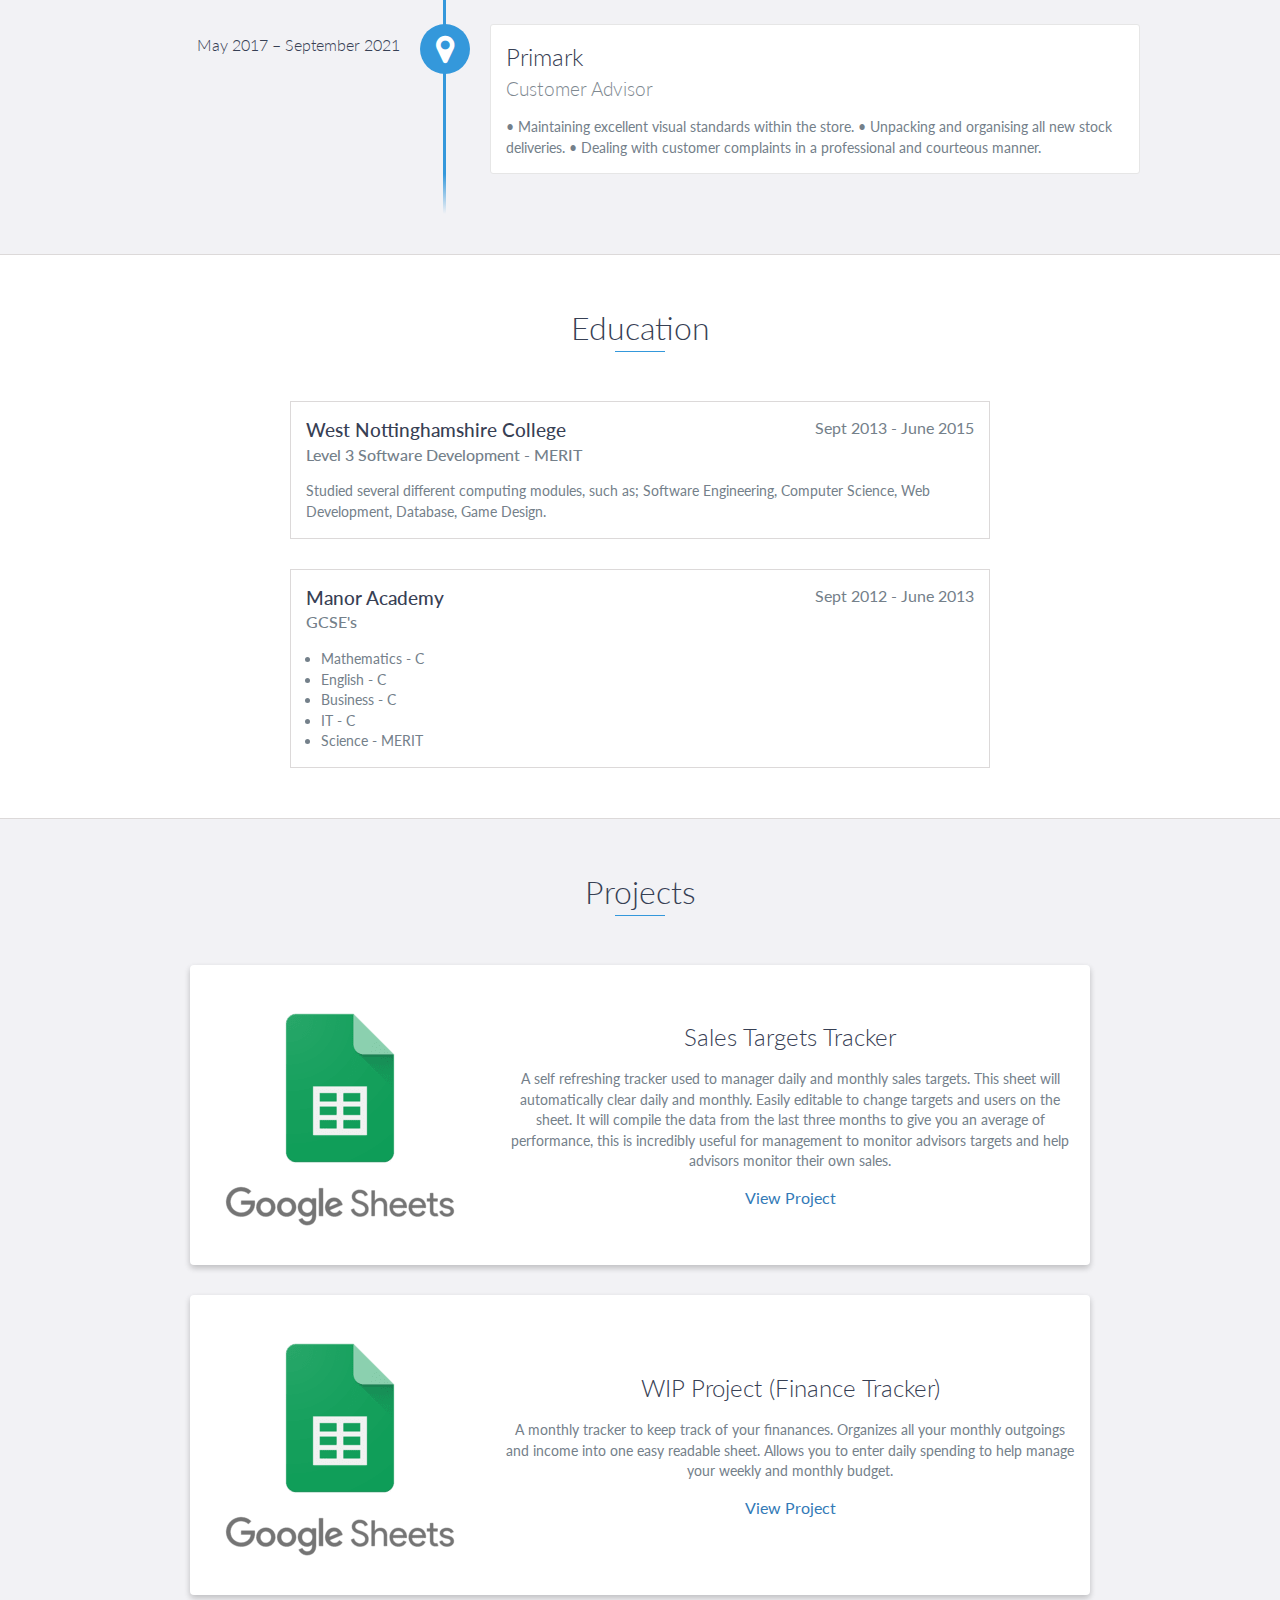
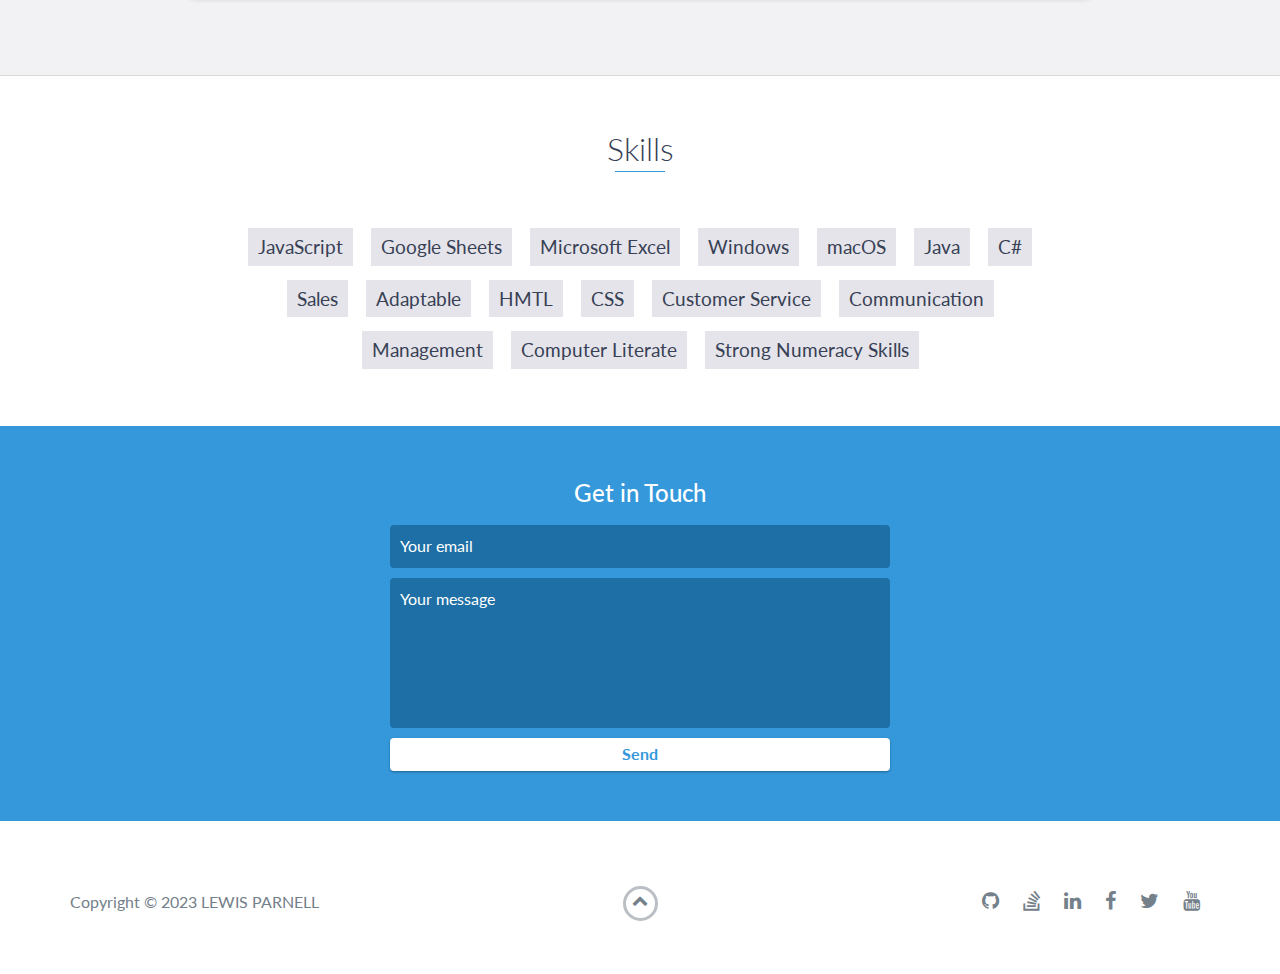
==== commit 45885605: "Updating project and education text" ====
--- a/index.html
+++ b/index.html
@@ -52,7 +52,7 @@
         <div id="lead-content">
             <h1>Lewis Parnell</h1>
             <h2></h2>
-            <a href="#" class="btn-rounded-white">Download Resume</a>
+            <a href="https://drive.google.com/uc?export=download&id=1p3eb_SZk0vW93b6uiyuRqc1TqjYBMaIb" class="btn-rounded-white">Download Resume</a>
         </div>
         <!-- End #lead-content -->
 
@@ -128,7 +128,7 @@
             <span class="education-date">Sept 2013 - June 2015</span>
             <h4>Level 3 Software Development - MERIT</h4>
             <p>
-                Lorem ipsum dolor sit amet, consectetur adipiscing elit. Curabitur in iaculis ex. Etiam volutpat laoreet urna. Morbi ut tortor nec nulla commodo malesuada sit amet vel lacus. Fusce eget efficitur libero. Morbi dapibus porta quam laoreet placerat.
+                Studied several different computing modules, such as; Software Engineering, Computer Science, Web Development, Database, Game Design.
             </p>
         </div>
         <!-- End .education-block -->
@@ -187,7 +187,7 @@
                     <div class="project-info">
                         <h3>WIP Project (Finance Tracker)</h3>
                         <p>
-                            Lorem ipsum dolor sit amet, consectetur adipiscing elit. Curabitur in iaculis ex. Etiam volutpat laoreet urna. Morbi ut tortor nec nulla commodo malesuada sit amet vel lacus. Fusce eget efficitur libero. Morbi dapibus porta quam laoreet placerat.
+                            A monthly tracker to keep track of your finanances. Organizes all your monthly outgoings and income into one easy readable sheet. Allows you to enter daily spending to help manage your weekly and monthly budget.
                         </p>
                         <a href="#">View Project</a>
                     </div>
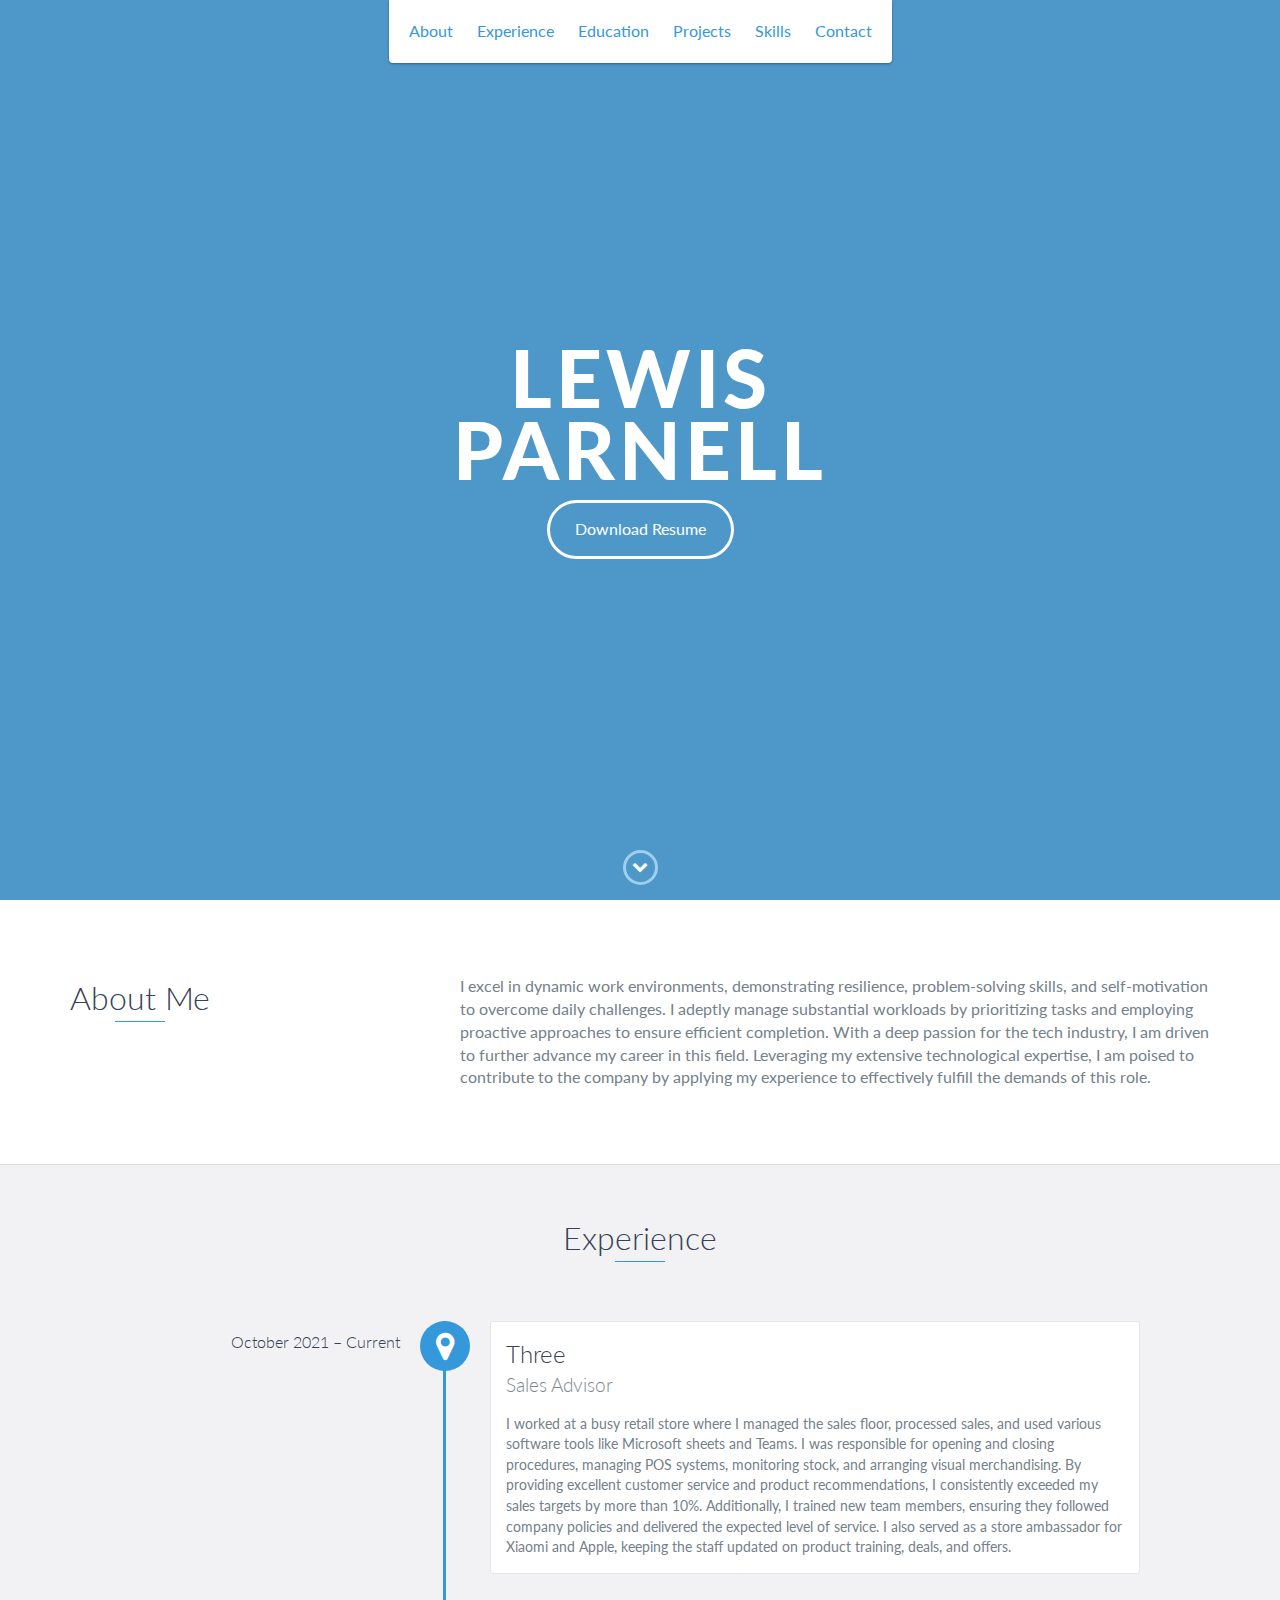
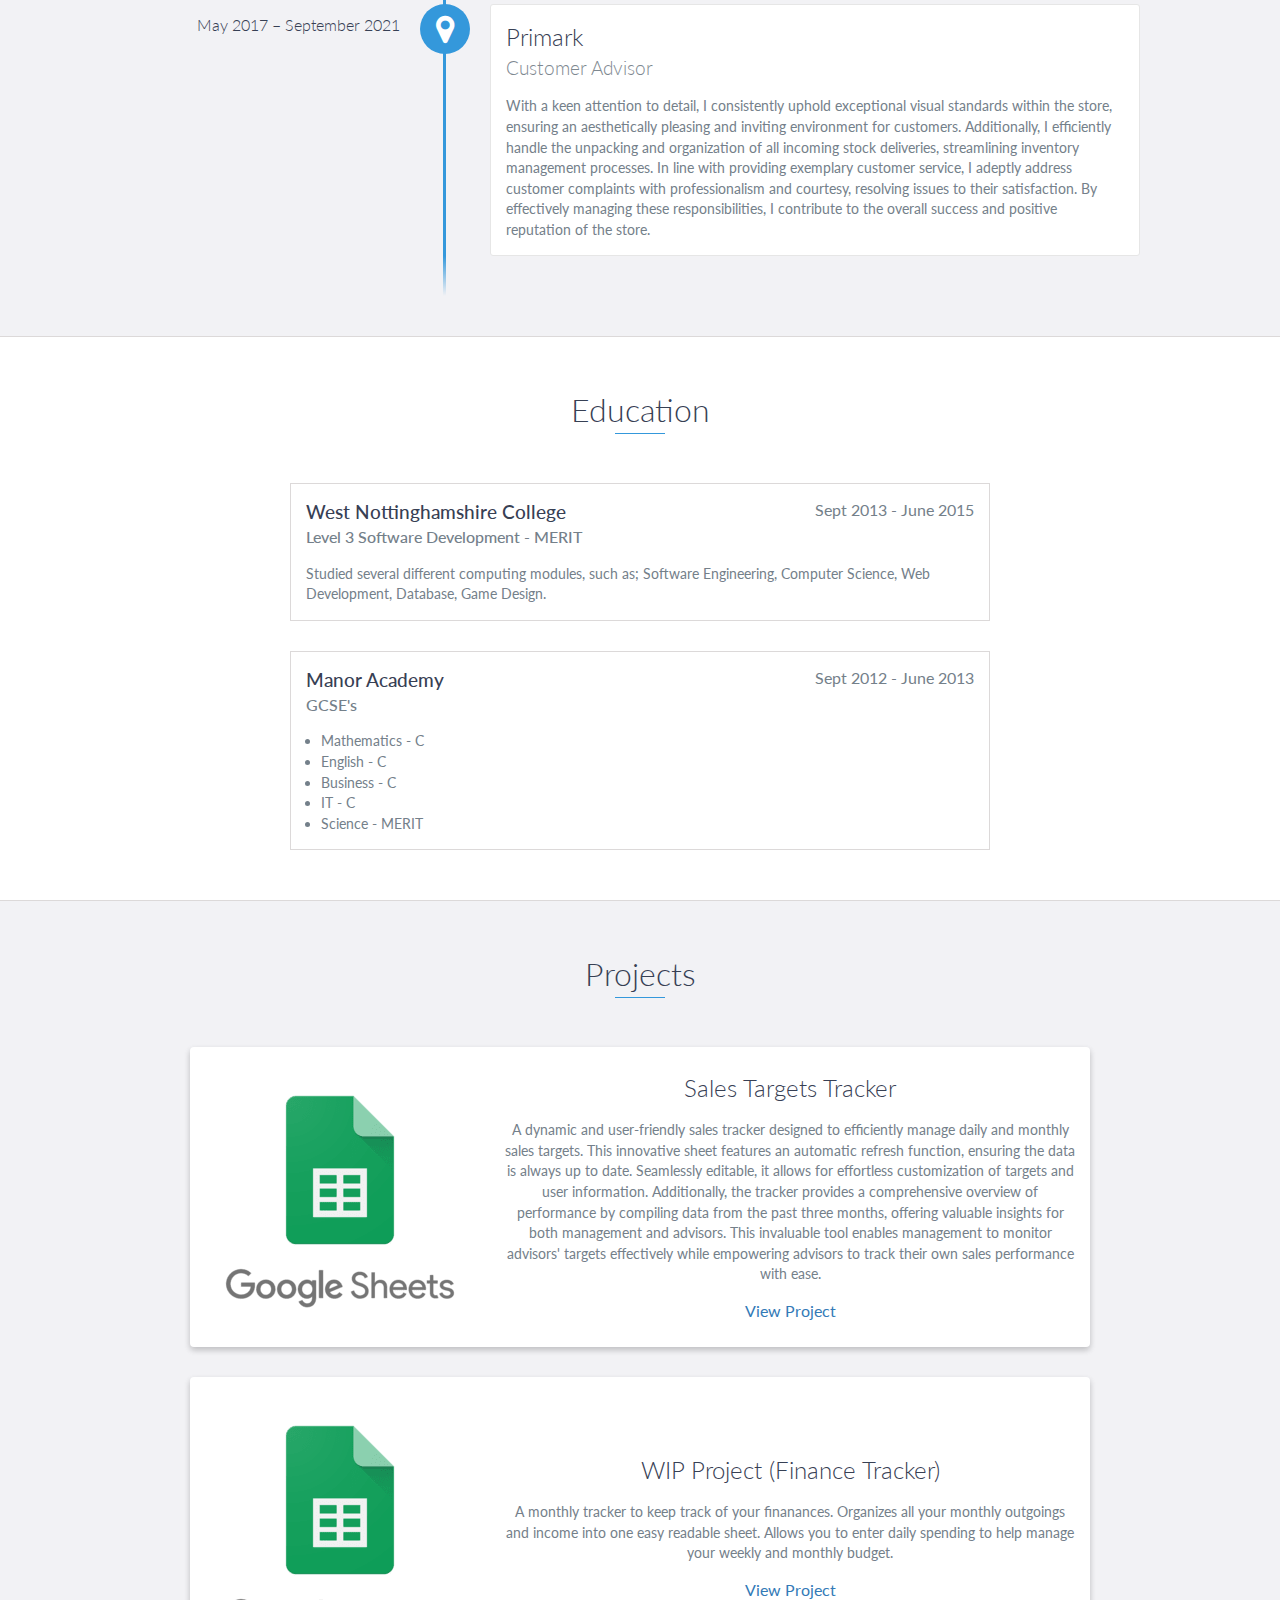
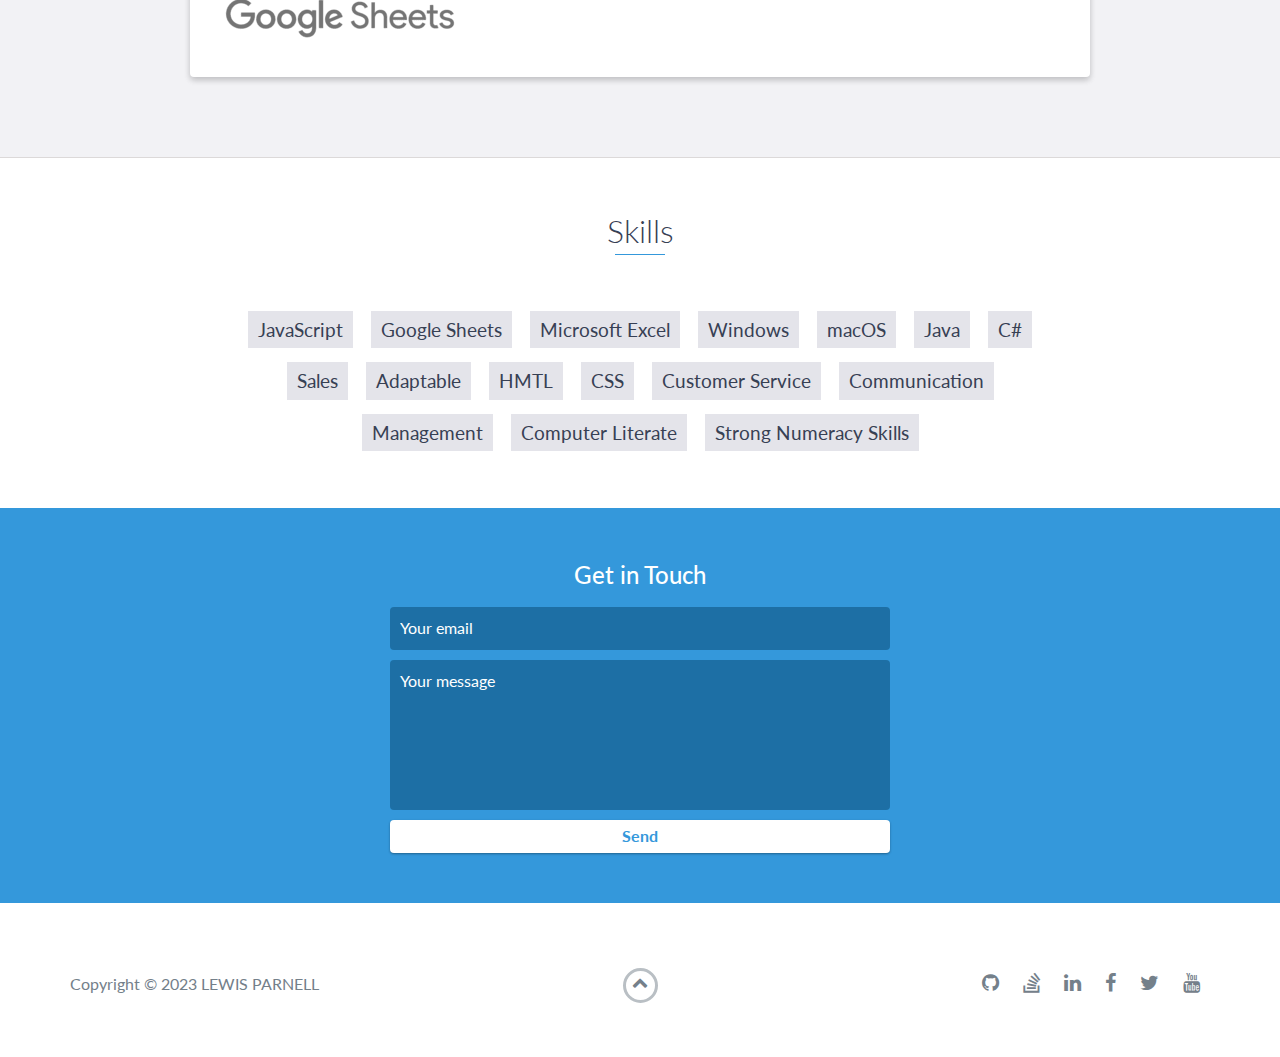
==== commit 313ca3da: "Improved the readability of all the text" ====
--- a/index.html
+++ b/index.html
@@ -75,7 +75,7 @@
                 </div>
                 <div class="col-md-8">
                     <p>
-                        I thrive in a fast-paced working environment, overcoming daily challenges through problem-solving and being self-motivated. I manage large workloads through prioritisation and using my initiative to complete tasks in efficient ways. Strong desire to continue my career path within the tech industry. I can offer the company my vast technological knowledge and apply my experience to the daily tasks required to be fulfilled in this role.
+                        I excel in dynamic work environments, demonstrating resilience, problem-solving skills, and self-motivation to overcome daily challenges. I adeptly manage substantial workloads by prioritizing tasks and employing proactive approaches to ensure efficient completion. With a deep passion for the tech industry, I am driven to further advance my career in this field. Leveraging my extensive technological expertise, I am poised to contribute to the company by applying my experience to effectively fulfill the demands of this role.
                     </p>
                 </div>
             </div>
@@ -90,12 +90,7 @@
                 <h3>Three</h3>
                 <h4>Sales Advisor</h4>
                 <p>
-                    • Maintained sales floor and processed sales at high footfall retail store. 
-                    • Used several pieces of software to help with daily tasks, such as Microsoft sheets, Microsoft Teams and various retail training based apps.
-                    • Took charge of opening and closing procedures, POS systems, stock control and visual merchandising.
-                    • Regularly exceeded personal sales targets by 10%+ through attentive customer service and product recommendations.
-                    • Provided training to new team members, ensuring they were fully compliant with company policy and expected levels of service.
-                    • Store ambassador for Xiaomi and Apple. Ensured that all staff members were up-to-date on their training for the devices we stocked and were aware of all deals and offers available.
+                    I worked at a busy retail store where I managed the sales floor, processed sales, and used various software tools like Microsoft sheets and Teams. I was responsible for opening and closing procedures, managing POS systems, monitoring stock, and arranging visual merchandising. By providing excellent customer service and product recommendations, I consistently exceeded my sales targets by more than 10%. Additionally, I trained new team members, ensuring they followed company policies and delivered the expected level of service. I also served as a store ambassador for Xiaomi and Apple, keeping the staff updated on product training, deals, and offers.
                 </p>
             </div>
 
@@ -103,9 +98,7 @@
                 <h3>Primark</h3>
                 <h4>Customer Advisor</h4>
                 <p>
-                    • Maintaining excellent visual standards within the store.                                      
-                    • Unpacking and organising all new stock deliveries.
-                    • Dealing with customer complaints in a professional and courteous manner.
+                    With a keen attention to detail, I consistently uphold exceptional visual standards within the store, ensuring an aesthetically pleasing and inviting environment for customers. Additionally, I efficiently handle the unpacking and organization of all incoming stock deliveries, streamlining inventory management processes. In line with providing exemplary customer service, I adeptly address customer complaints with professionalism and courtesy, resolving issues to their satisfaction. By effectively managing these responsibilities, I contribute to the overall success and positive reputation of the store.
                 </p>
             </div>
             <!--
@@ -171,7 +164,7 @@
                     <div class="project-info">
                         <h3>Sales Targets Tracker</h3>
                         <p>
-                           A self refreshing tracker used to manager daily and monthly sales targets. This sheet will automatically clear daily and monthly. Easily editable to change targets and users on the sheet. It will compile the data from the last three months to give you an average of performance, this is incredibly useful for management to monitor advisors targets and help advisors monitor their own sales.
+                            A dynamic and user-friendly sales tracker designed to efficiently manage daily and monthly sales targets. This innovative sheet features an automatic refresh function, ensuring the data is always up to date. Seamlessly editable, it allows for effortless customization of targets and user information. Additionally, the tracker provides a comprehensive overview of performance by compiling data from the past three months, offering valuable insights for both management and advisors. This invaluable tool enables management to monitor advisors' targets effectively while empowering advisors to track their own sales performance with ease.
                         </p>
                         <a href="https://docs.google.com/spreadsheets/d/1WSIzoiRteX82DdlcZ4LXgZxn_g5rw0jLfph7pyfMQQk/edit?usp=sharing">View Project</a>
                     </div>
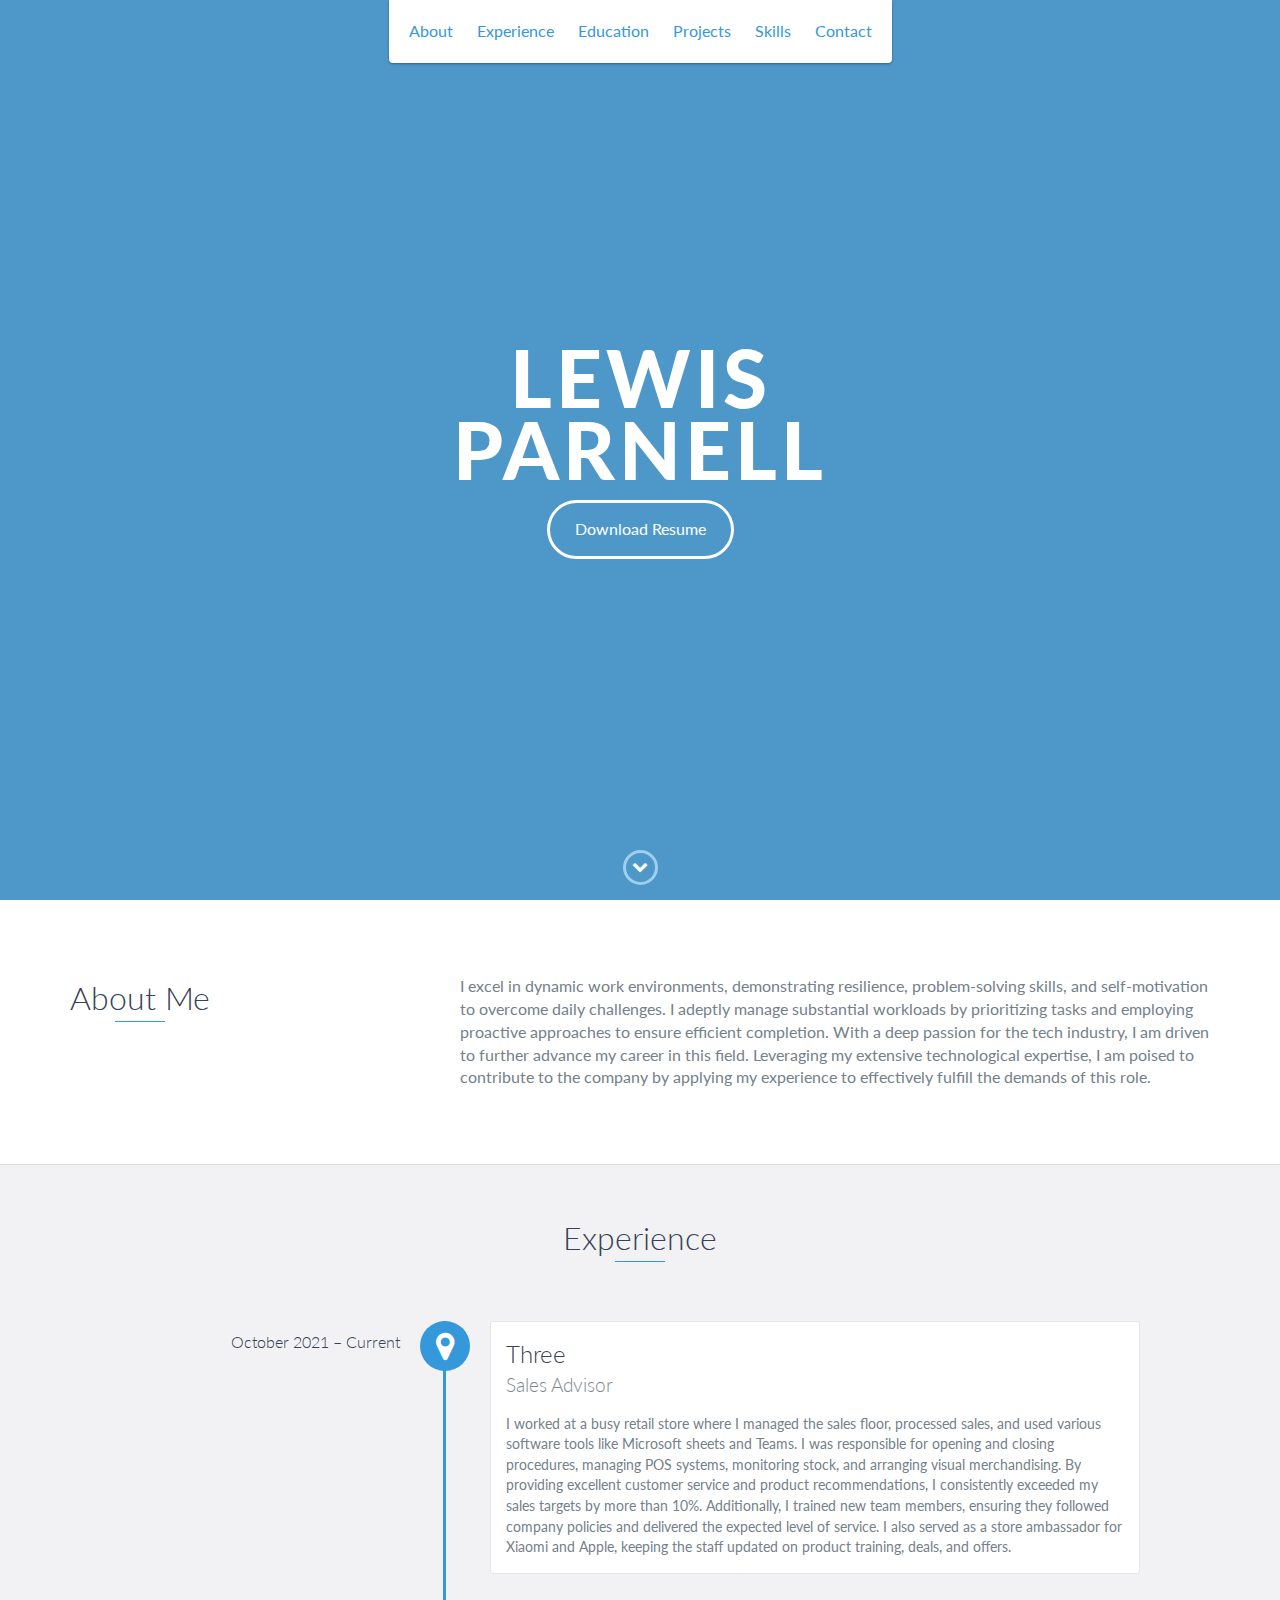
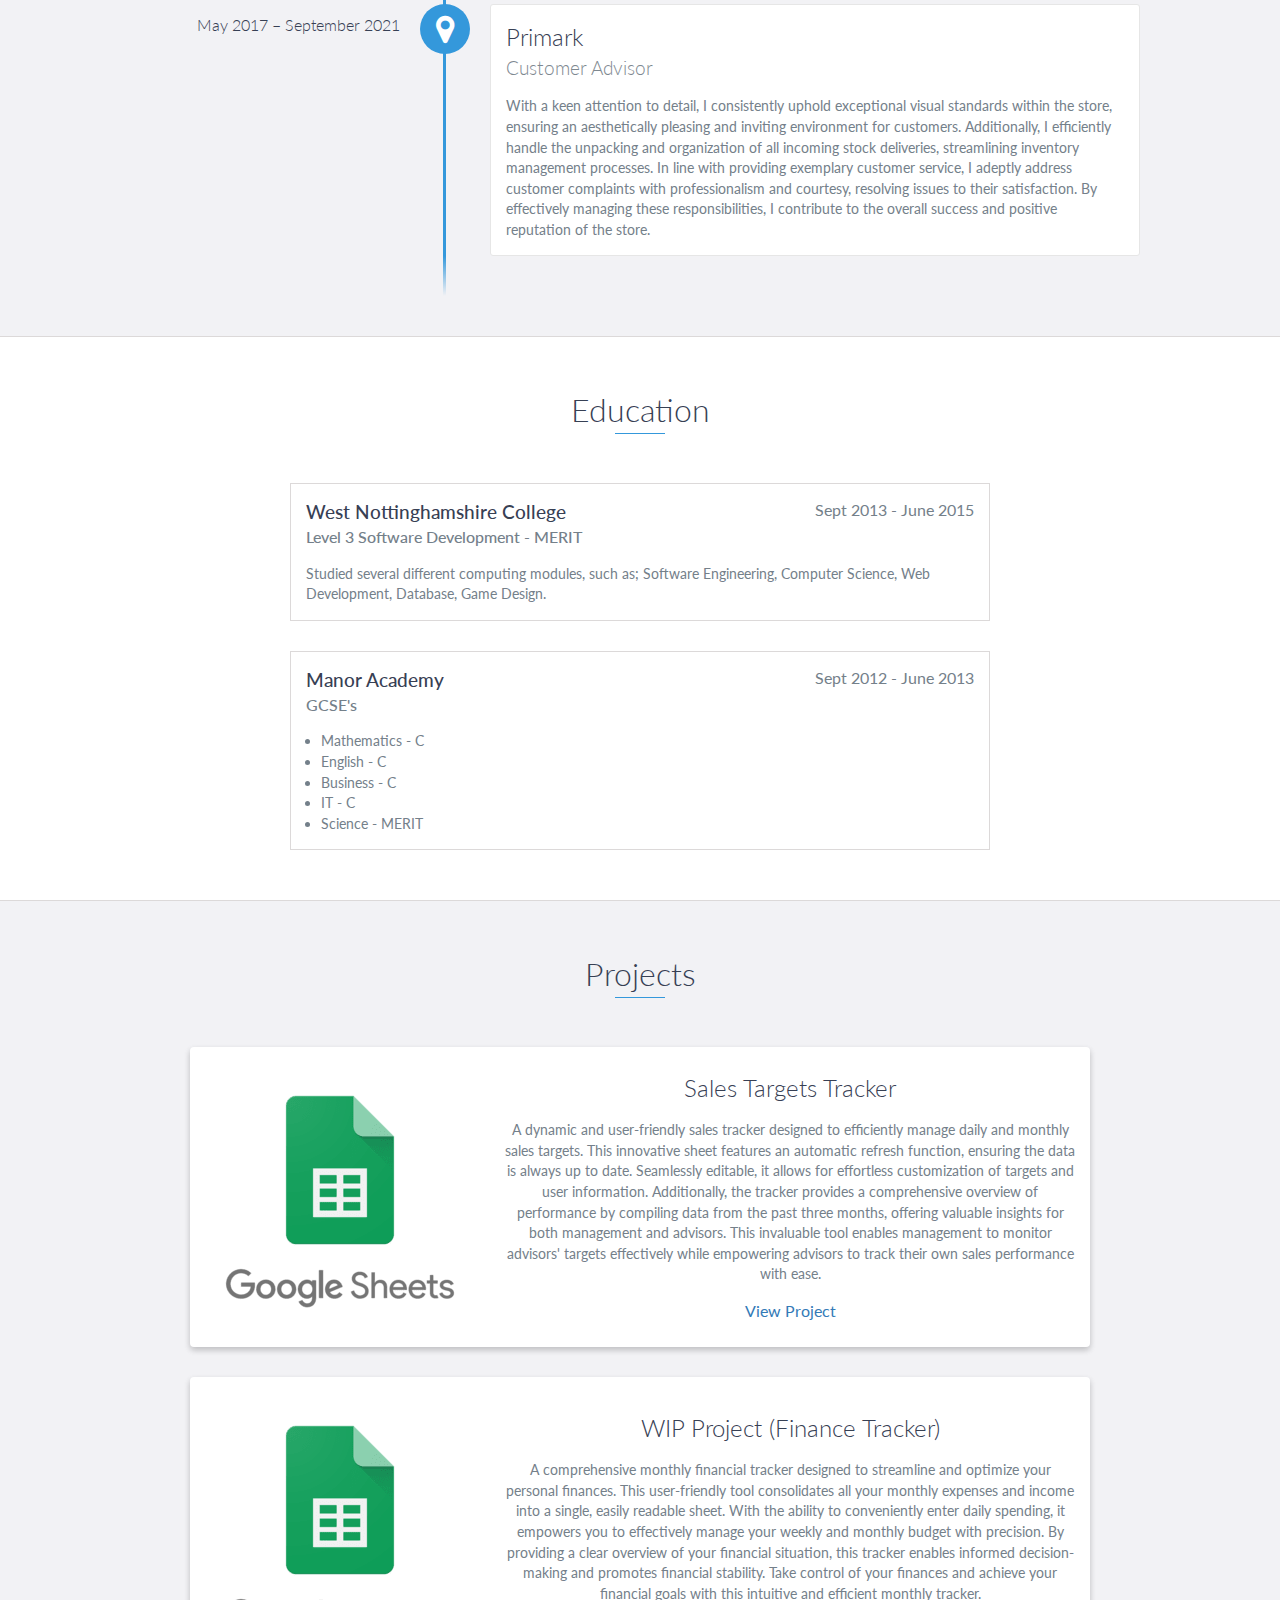
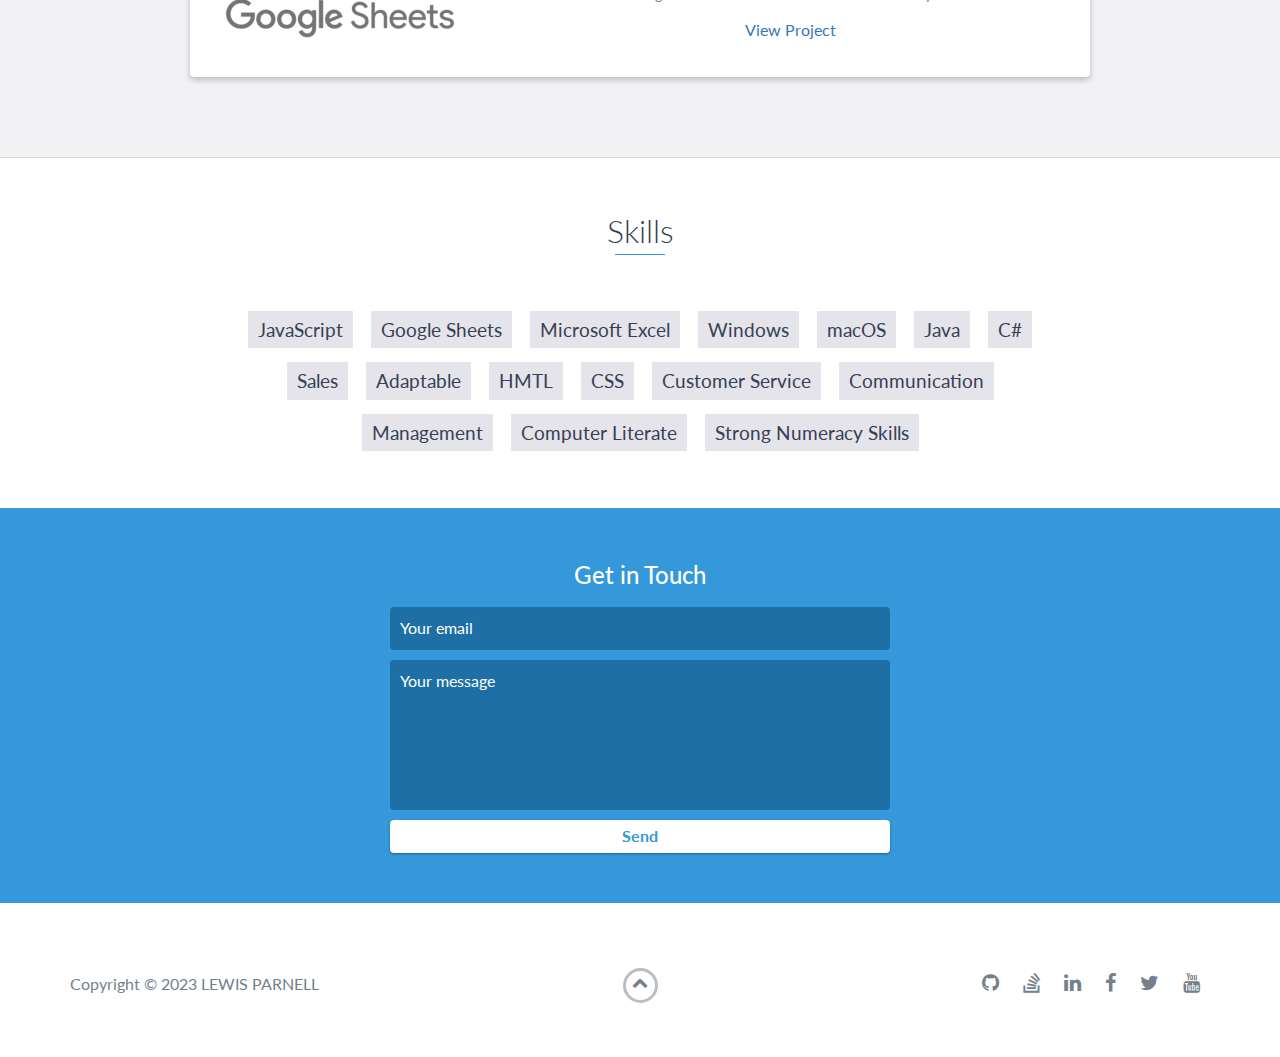
==== commit 2ac93276: "Edited finance project text" ====
--- a/index.html
+++ b/index.html
@@ -180,7 +180,7 @@
                     <div class="project-info">
                         <h3>WIP Project (Finance Tracker)</h3>
                         <p>
-                            A monthly tracker to keep track of your finanances. Organizes all your monthly outgoings and income into one easy readable sheet. Allows you to enter daily spending to help manage your weekly and monthly budget.
+                            A comprehensive monthly financial tracker designed to streamline and optimize your personal finances. This user-friendly tool consolidates all your monthly expenses and income into a single, easily readable sheet. With the ability to conveniently enter daily spending, it empowers you to effectively manage your weekly and monthly budget with precision. By providing a clear overview of your financial situation, this tracker enables informed decision-making and promotes financial stability. Take control of your finances and achieve your financial goals with this intuitive and efficient monthly tracker.
                         </p>
                         <a href="#">View Project</a>
                     </div>
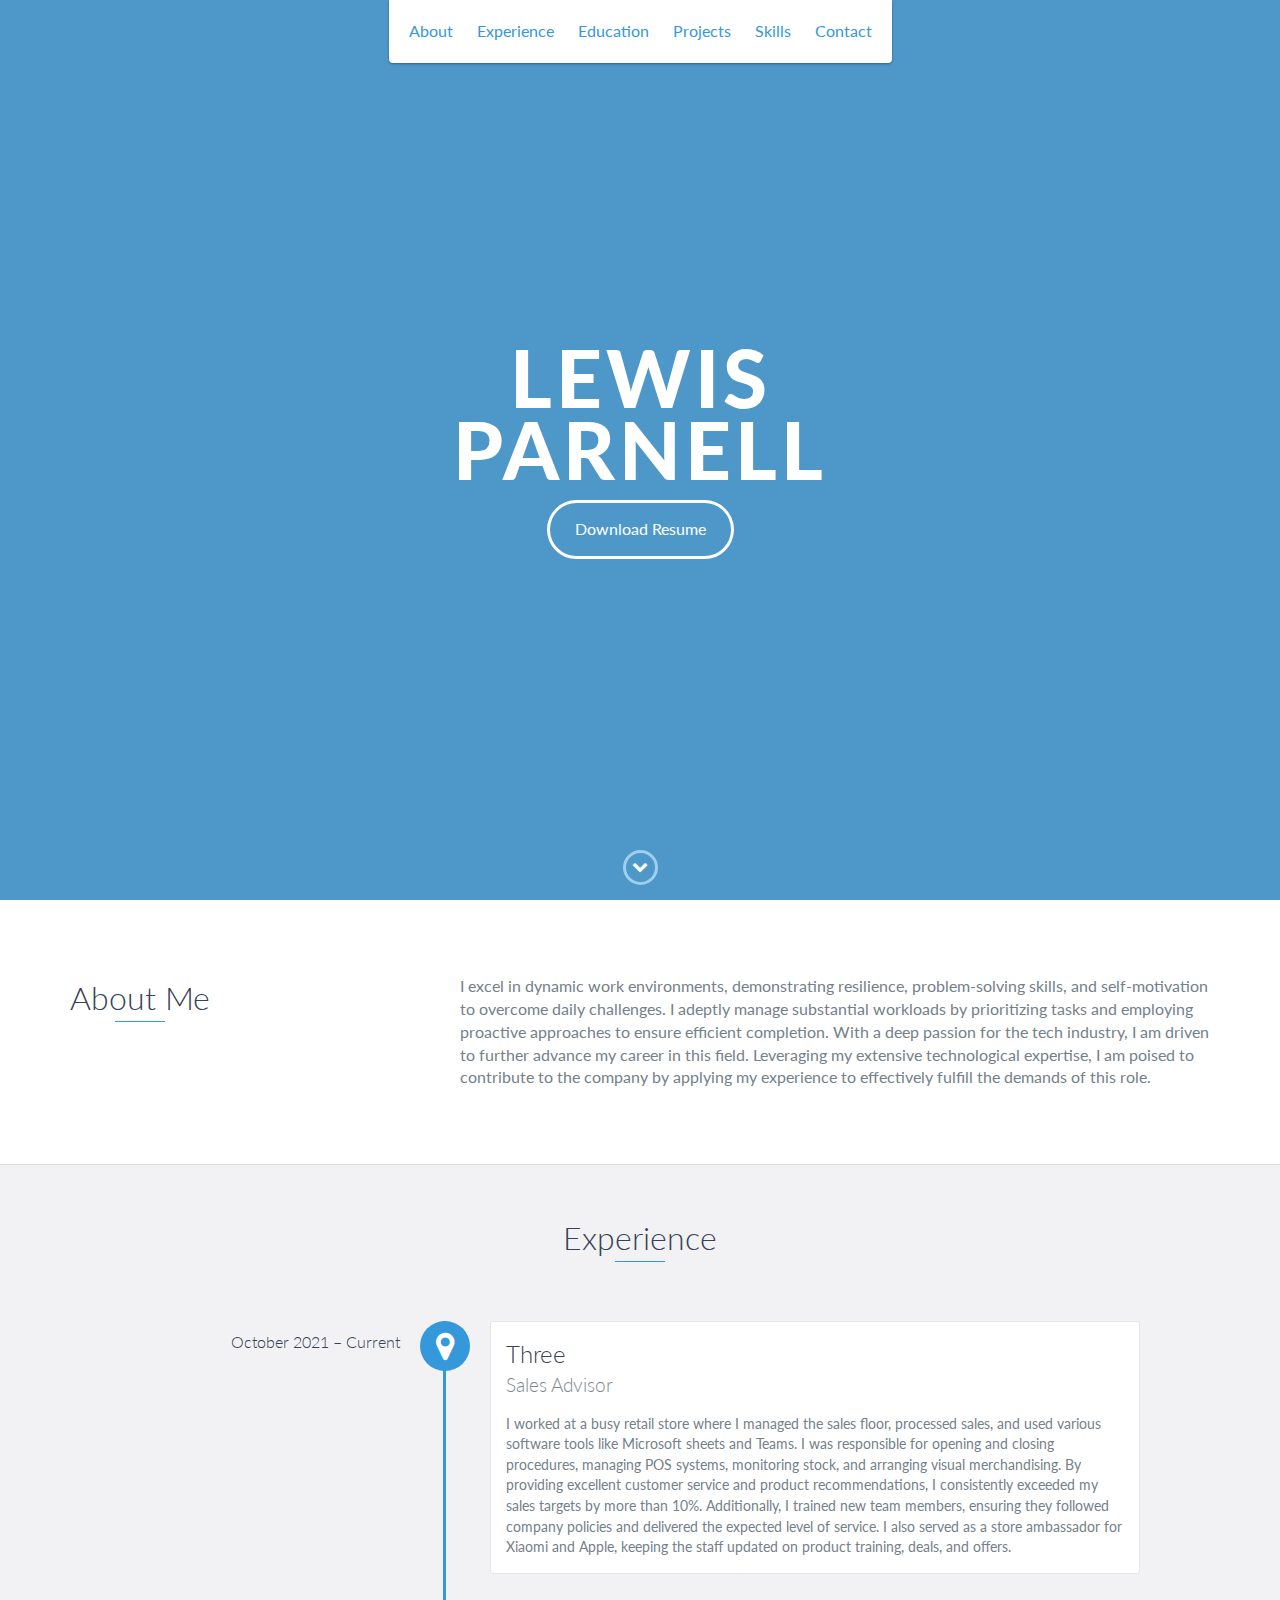
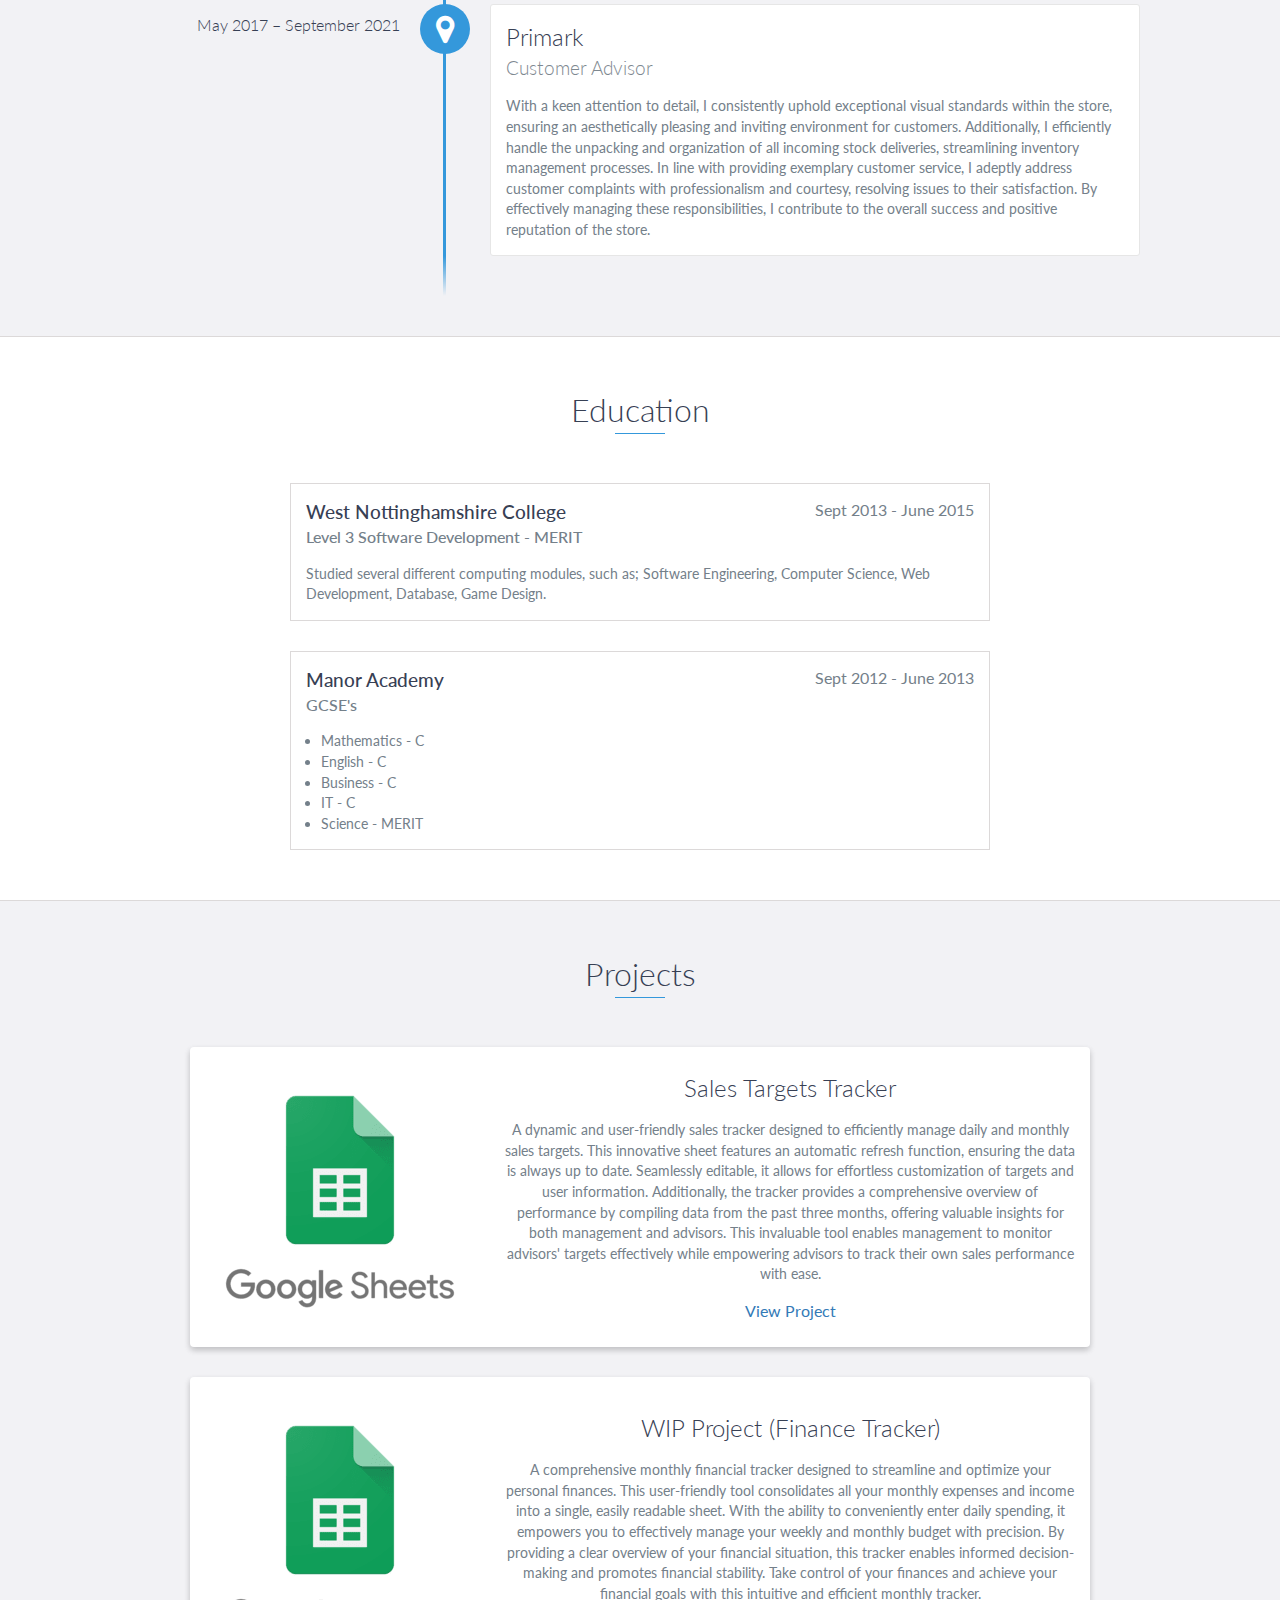
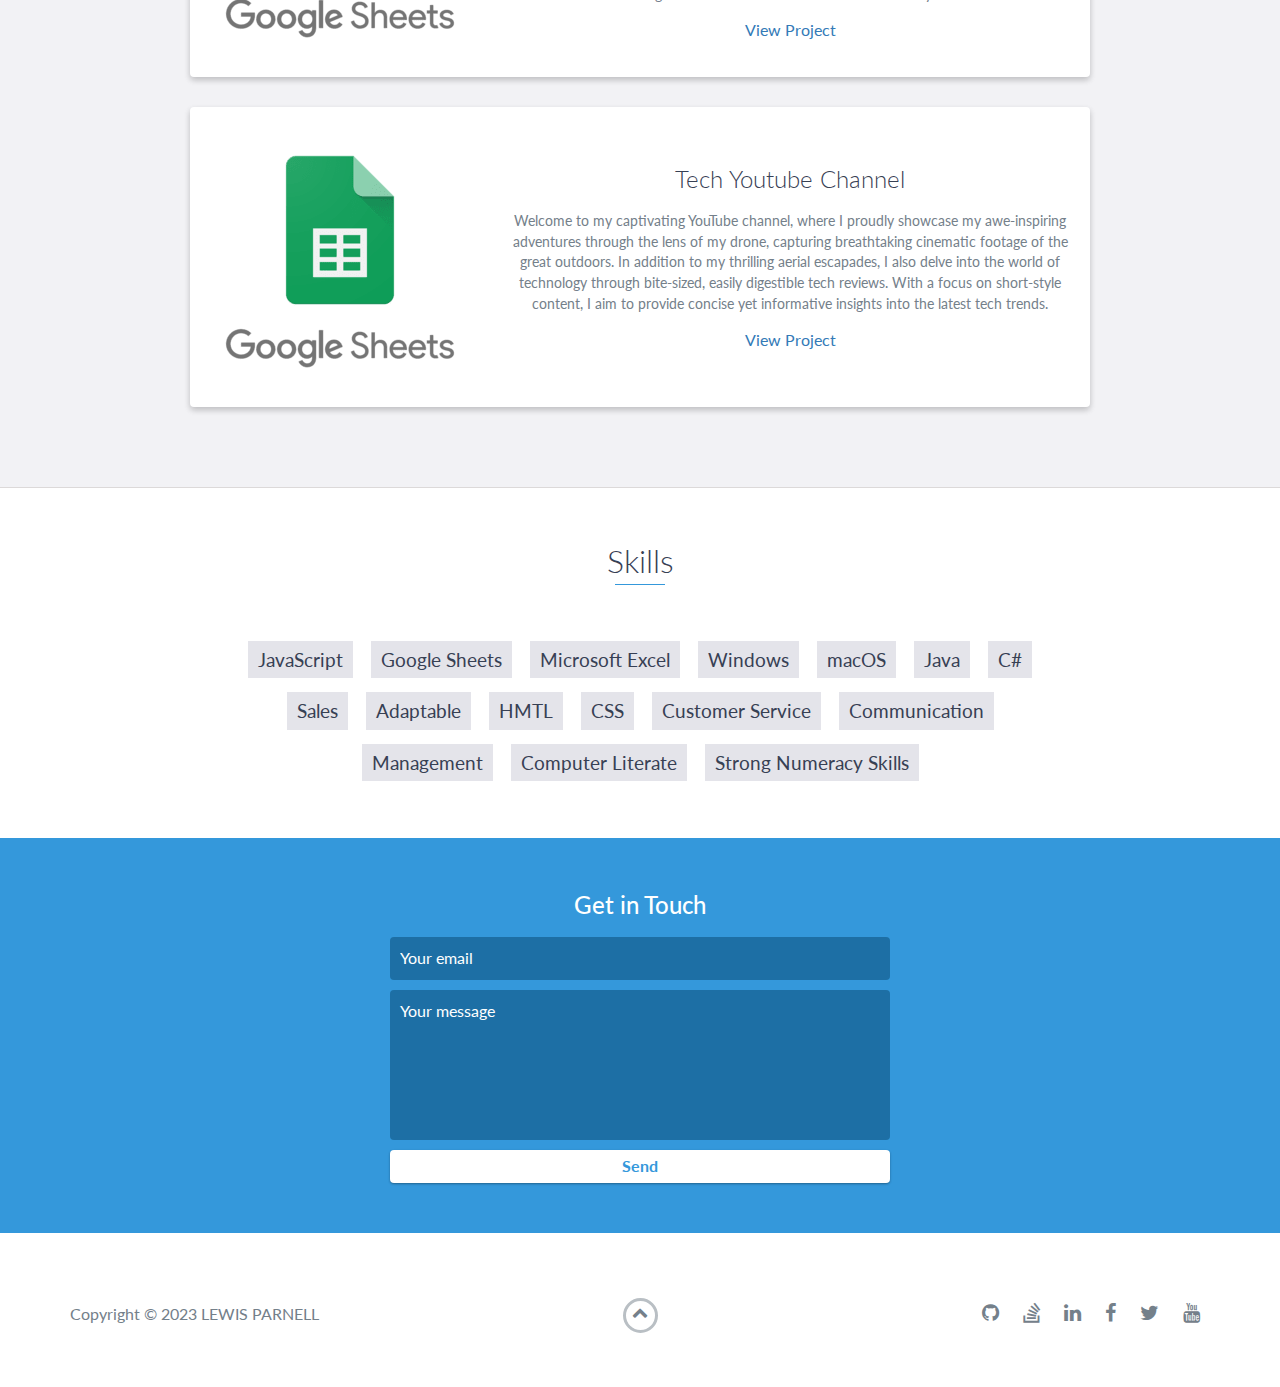
==== commit dfb176e5: "Added a new project (Youtube Channel)" ====
--- a/index.html
+++ b/index.html
@@ -183,6 +183,22 @@
                             A comprehensive monthly financial tracker designed to streamline and optimize your personal finances. This user-friendly tool consolidates all your monthly expenses and income into a single, easily readable sheet. With the ability to conveniently enter daily spending, it empowers you to effectively manage your weekly and monthly budget with precision. By providing a clear overview of your financial situation, this tracker enables informed decision-making and promotes financial stability. Take control of your finances and achieve your financial goals with this intuitive and efficient monthly tracker.
                         </p>
                         <a href="#">View Project</a>
+                    </div>
+                    <!-- End .project-info -->
+                </div>
+                <!-- End .project -->
+
+                <div class="project shadow-large">
+                    <div class="project-image">
+                        <img src="images/sheets.png" />
+                    </div>
+                    <!-- End .project-image -->
+                    <div class="project-info">
+                        <h3>Tech Youtube Channel</h3>
+                        <p>
+                            Welcome to my captivating YouTube channel, where I proudly showcase my awe-inspiring adventures through the lens of my drone, capturing breathtaking cinematic footage of the great outdoors. In addition to my thrilling aerial escapades, I also delve into the world of technology through bite-sized, easily digestible tech reviews. With a focus on short-style content, I aim to provide concise yet informative insights into the latest tech trends. 
+                        </p>
+                        <a href="https://www.youtube.com/channel/UCFVB7MnAthEKdWi9qx2WL5A">View Project</a>
                     </div>
                     <!-- End .project-info -->
                 </div>
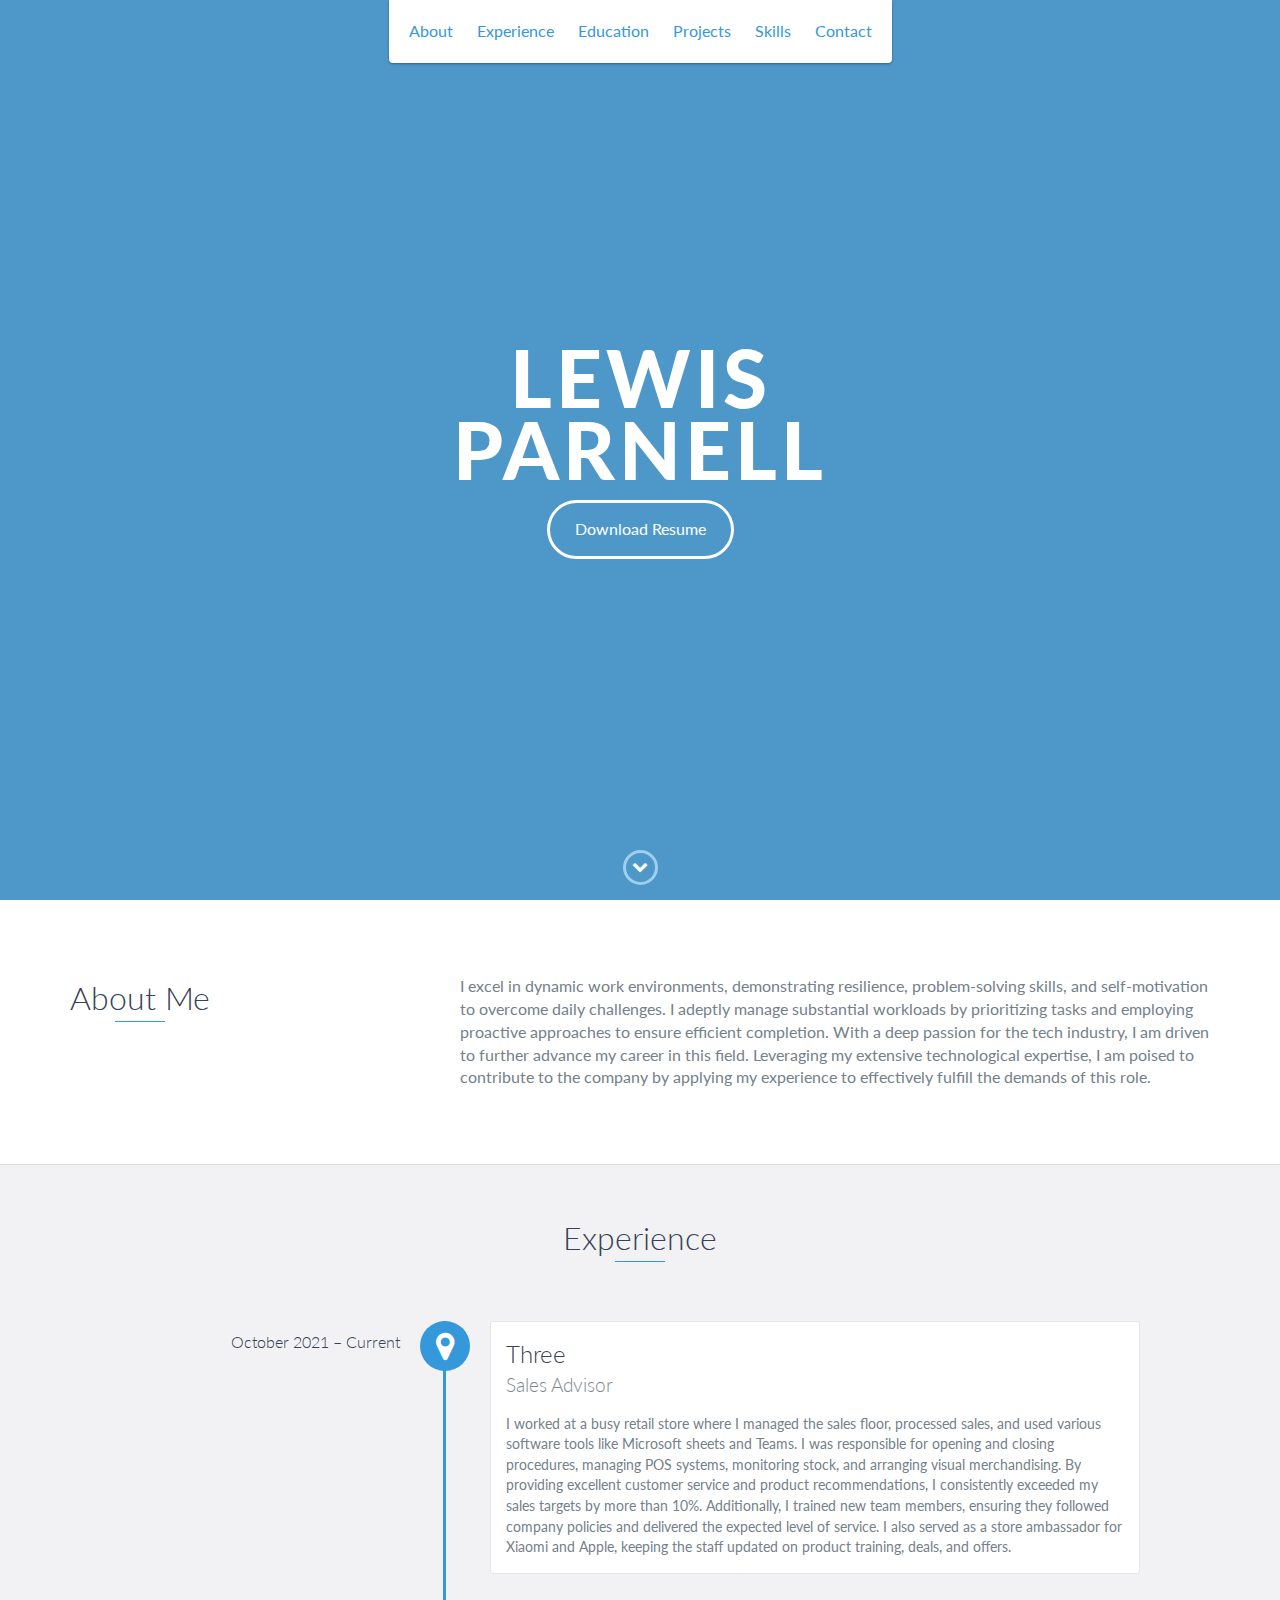
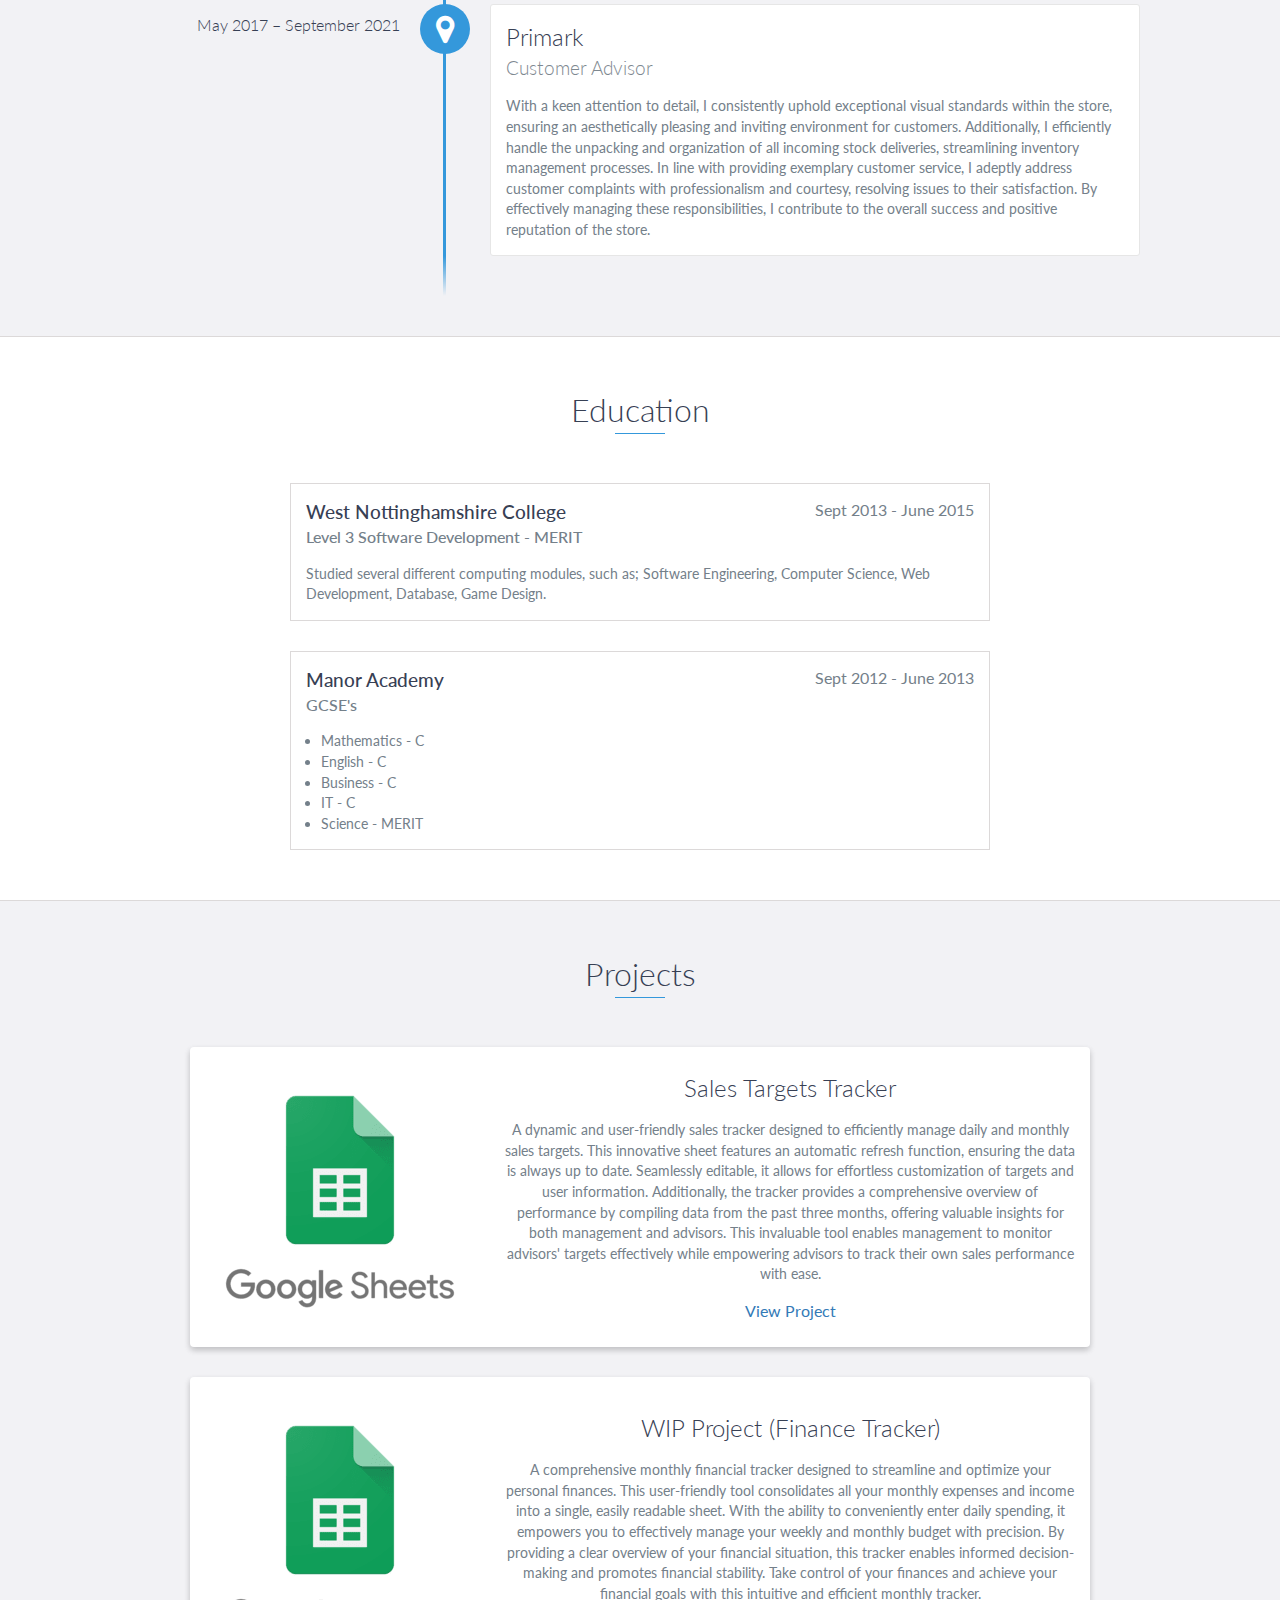
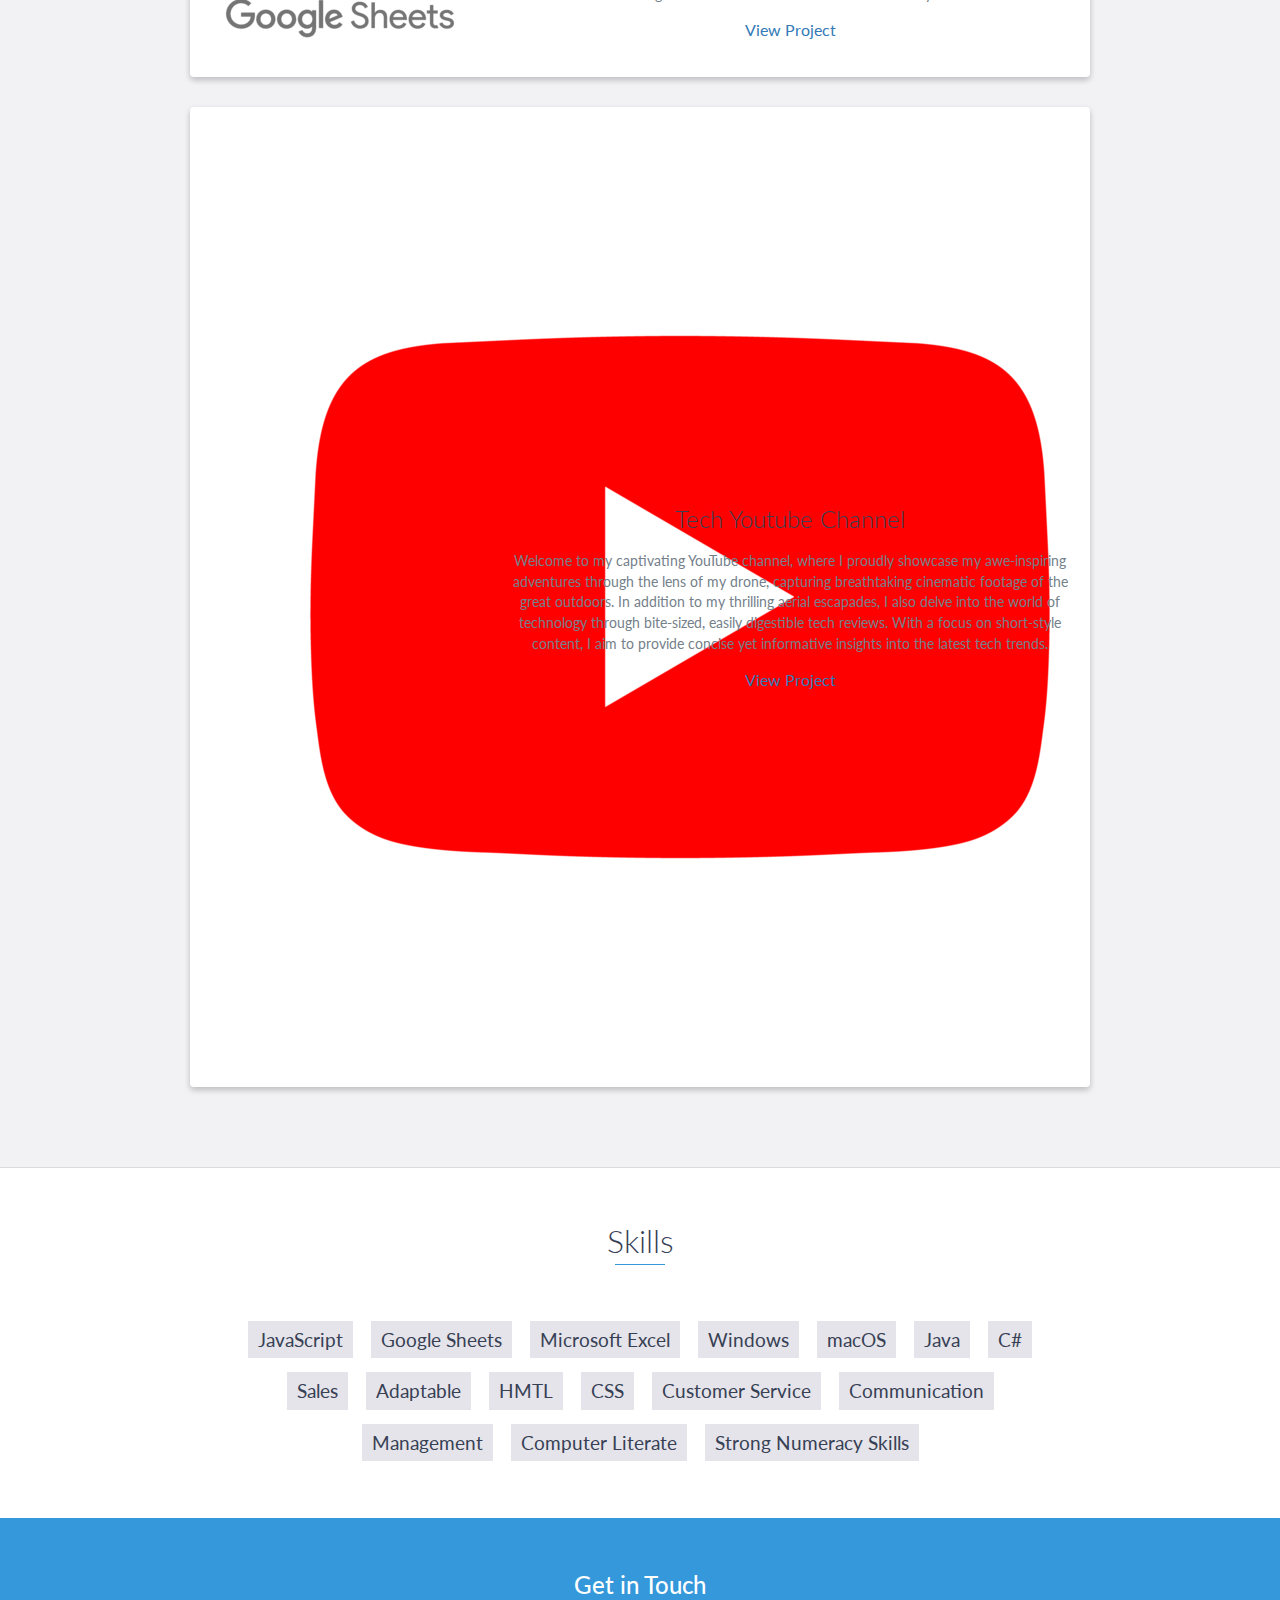
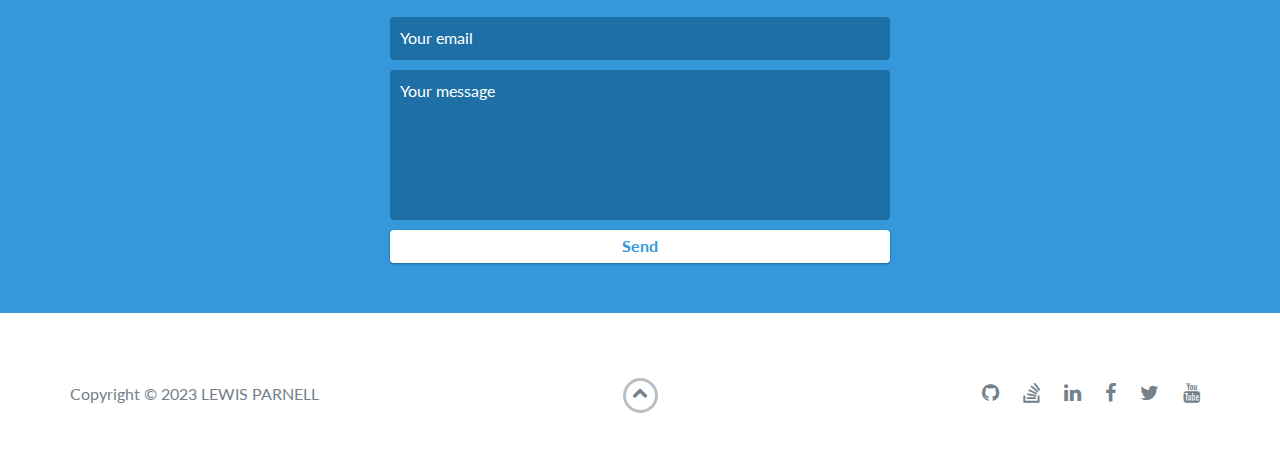
==== commit d6605795: "Update images" ====
--- a/index.html
+++ b/index.html
@@ -190,7 +190,7 @@
 
                 <div class="project shadow-large">
                     <div class="project-image">
-                        <img src="images/sheets.png" />
+                        <img src="images/youtube.webp" />
                     </div>
                     <!-- End .project-image -->
                     <div class="project-info">
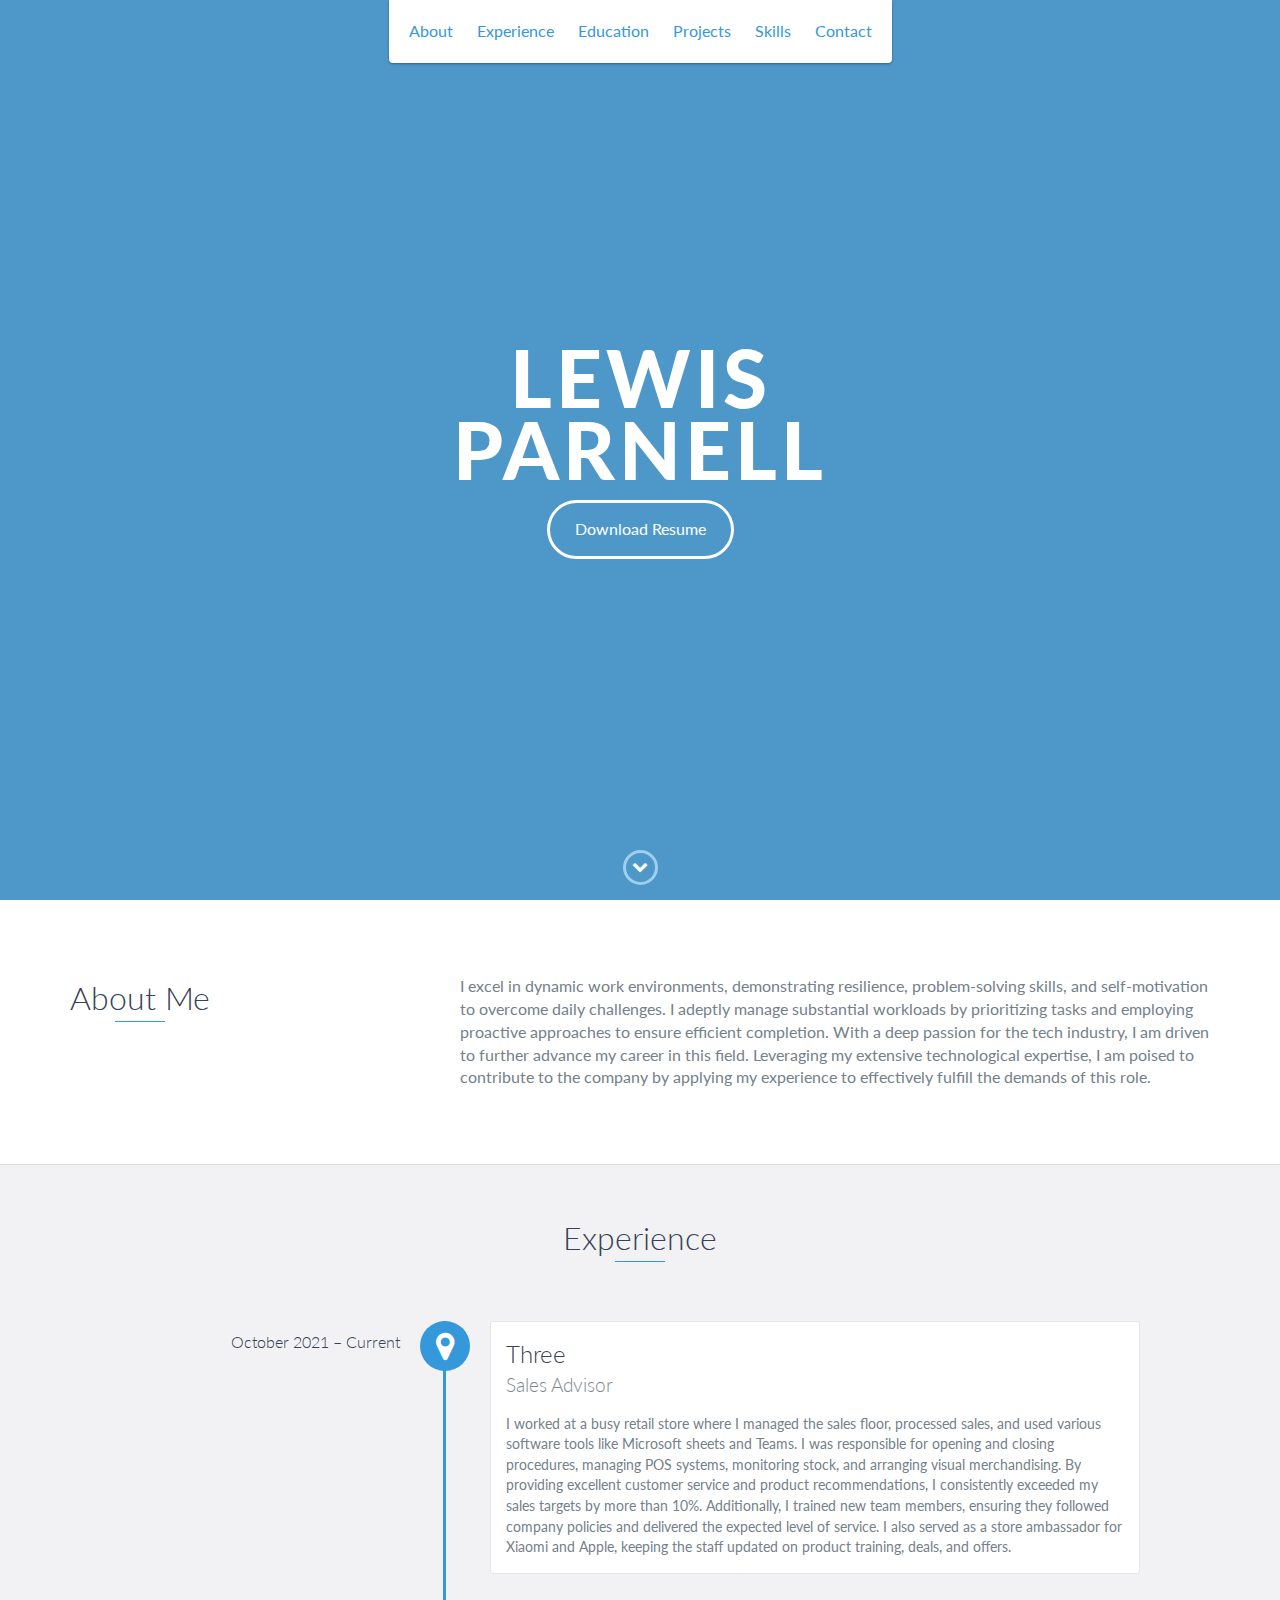
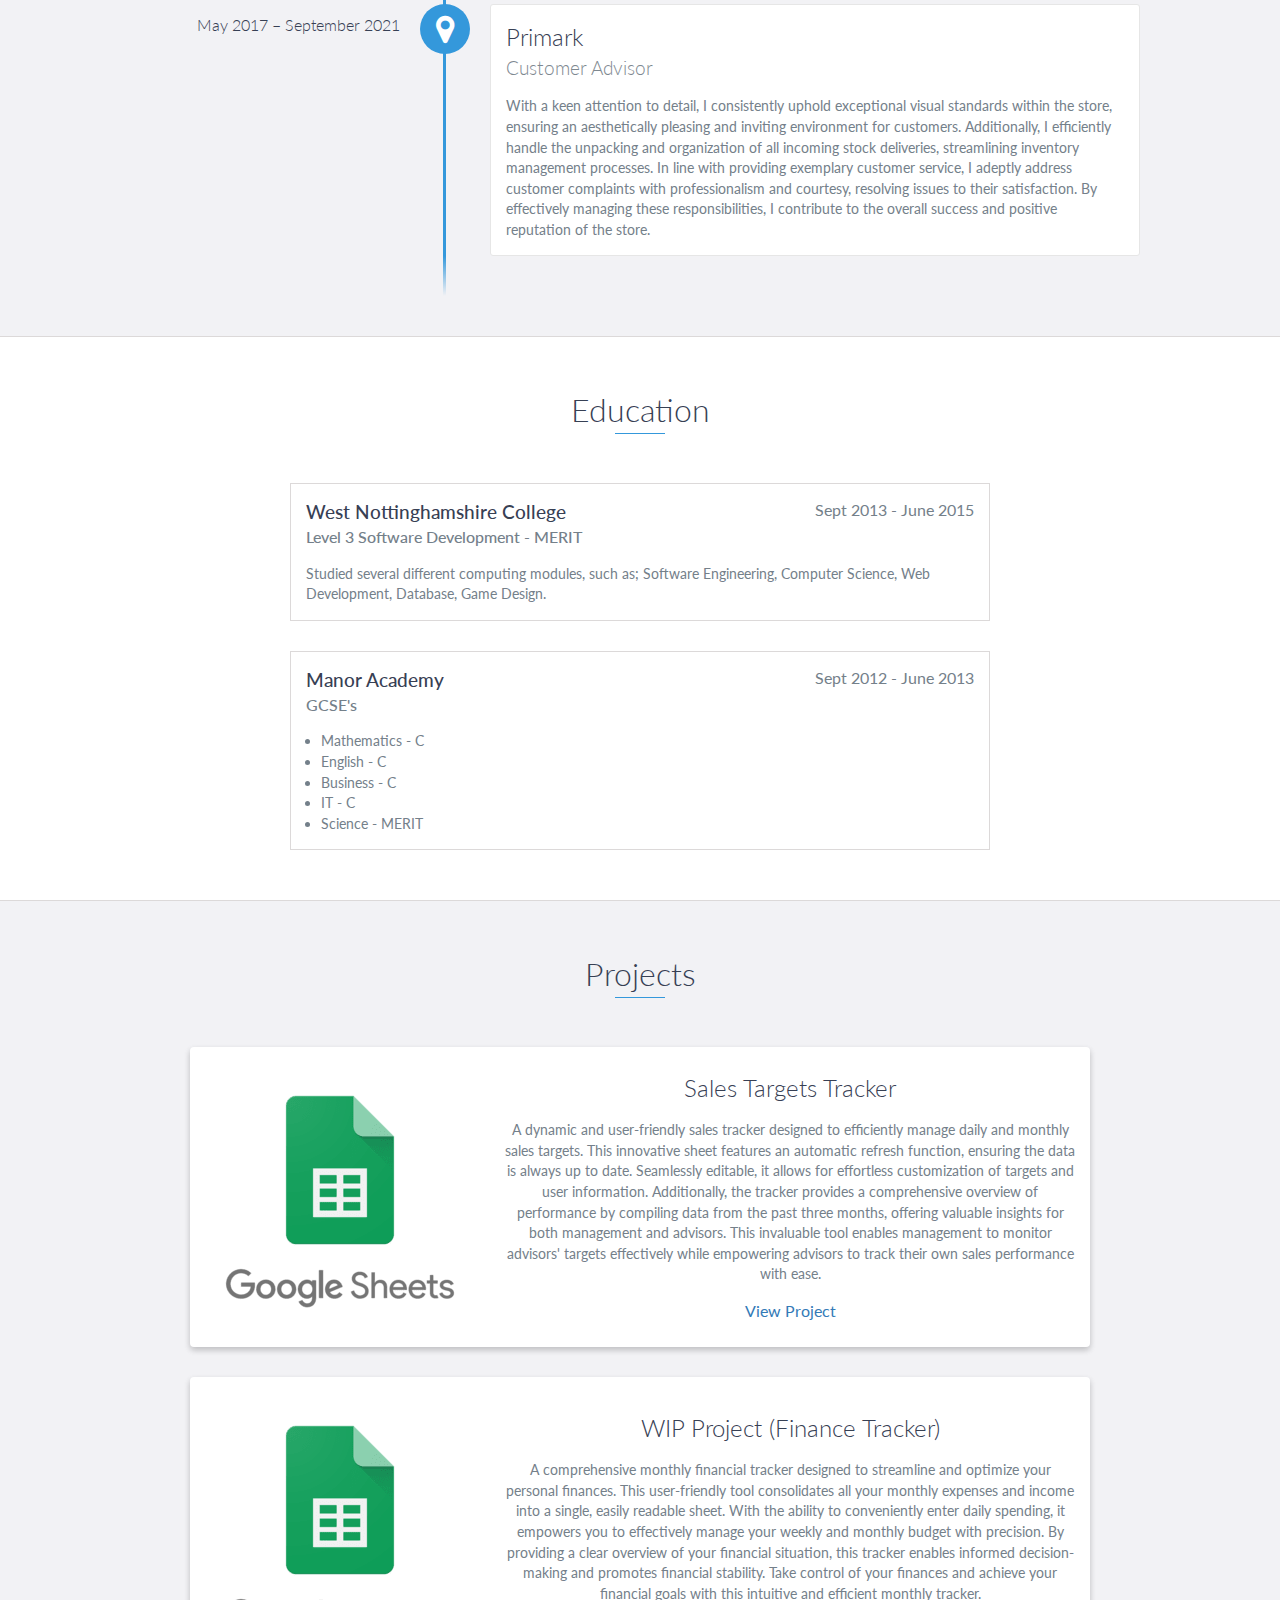
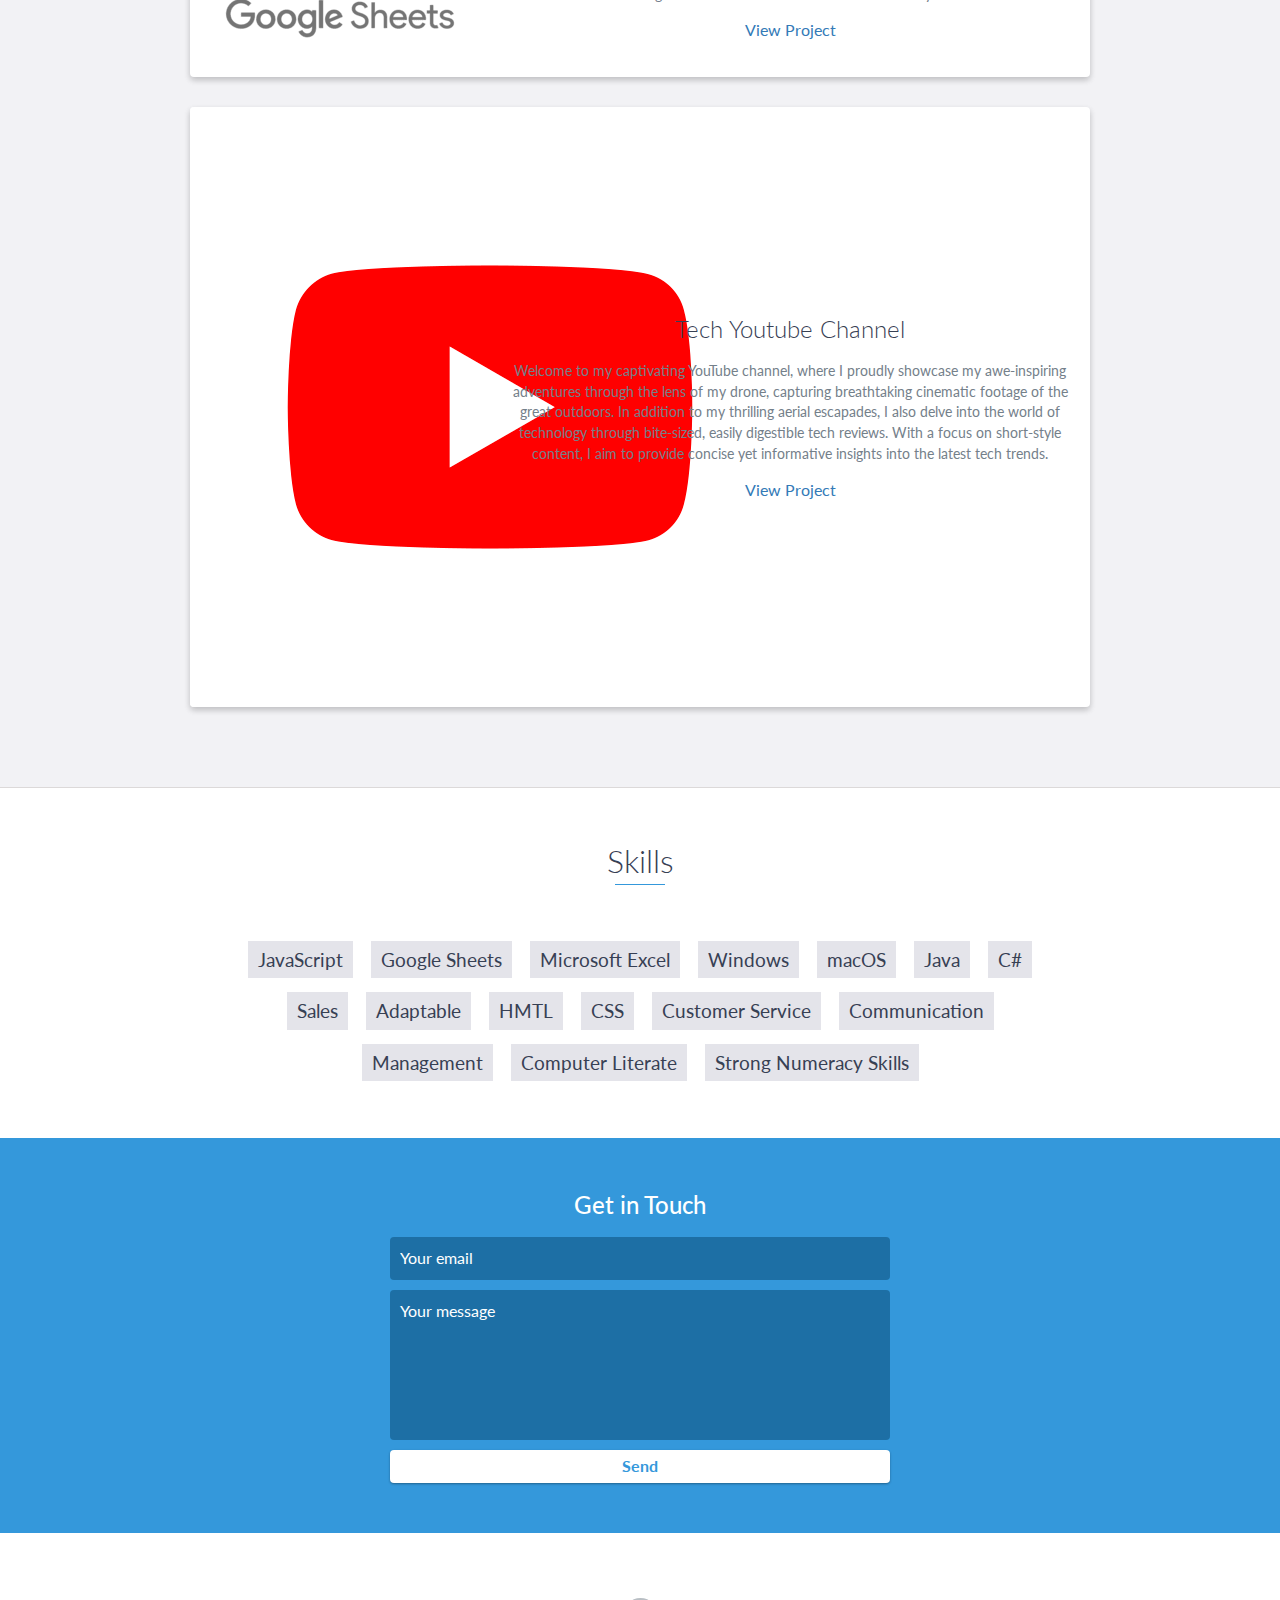
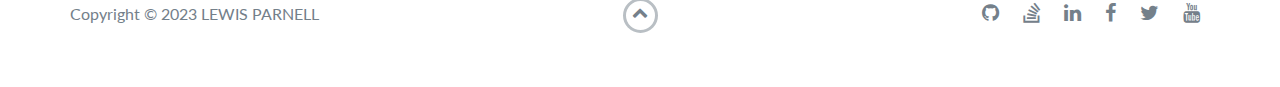
==== commit 4ad6e52b: "Updated images" ====
--- a/index.html
+++ b/index.html
@@ -190,7 +190,7 @@
 
                 <div class="project shadow-large">
                     <div class="project-image">
-                        <img src="images/youtube.webp" />
+                        <img src="images/youtube.png" />
                     </div>
                     <!-- End .project-image -->
                     <div class="project-info">
